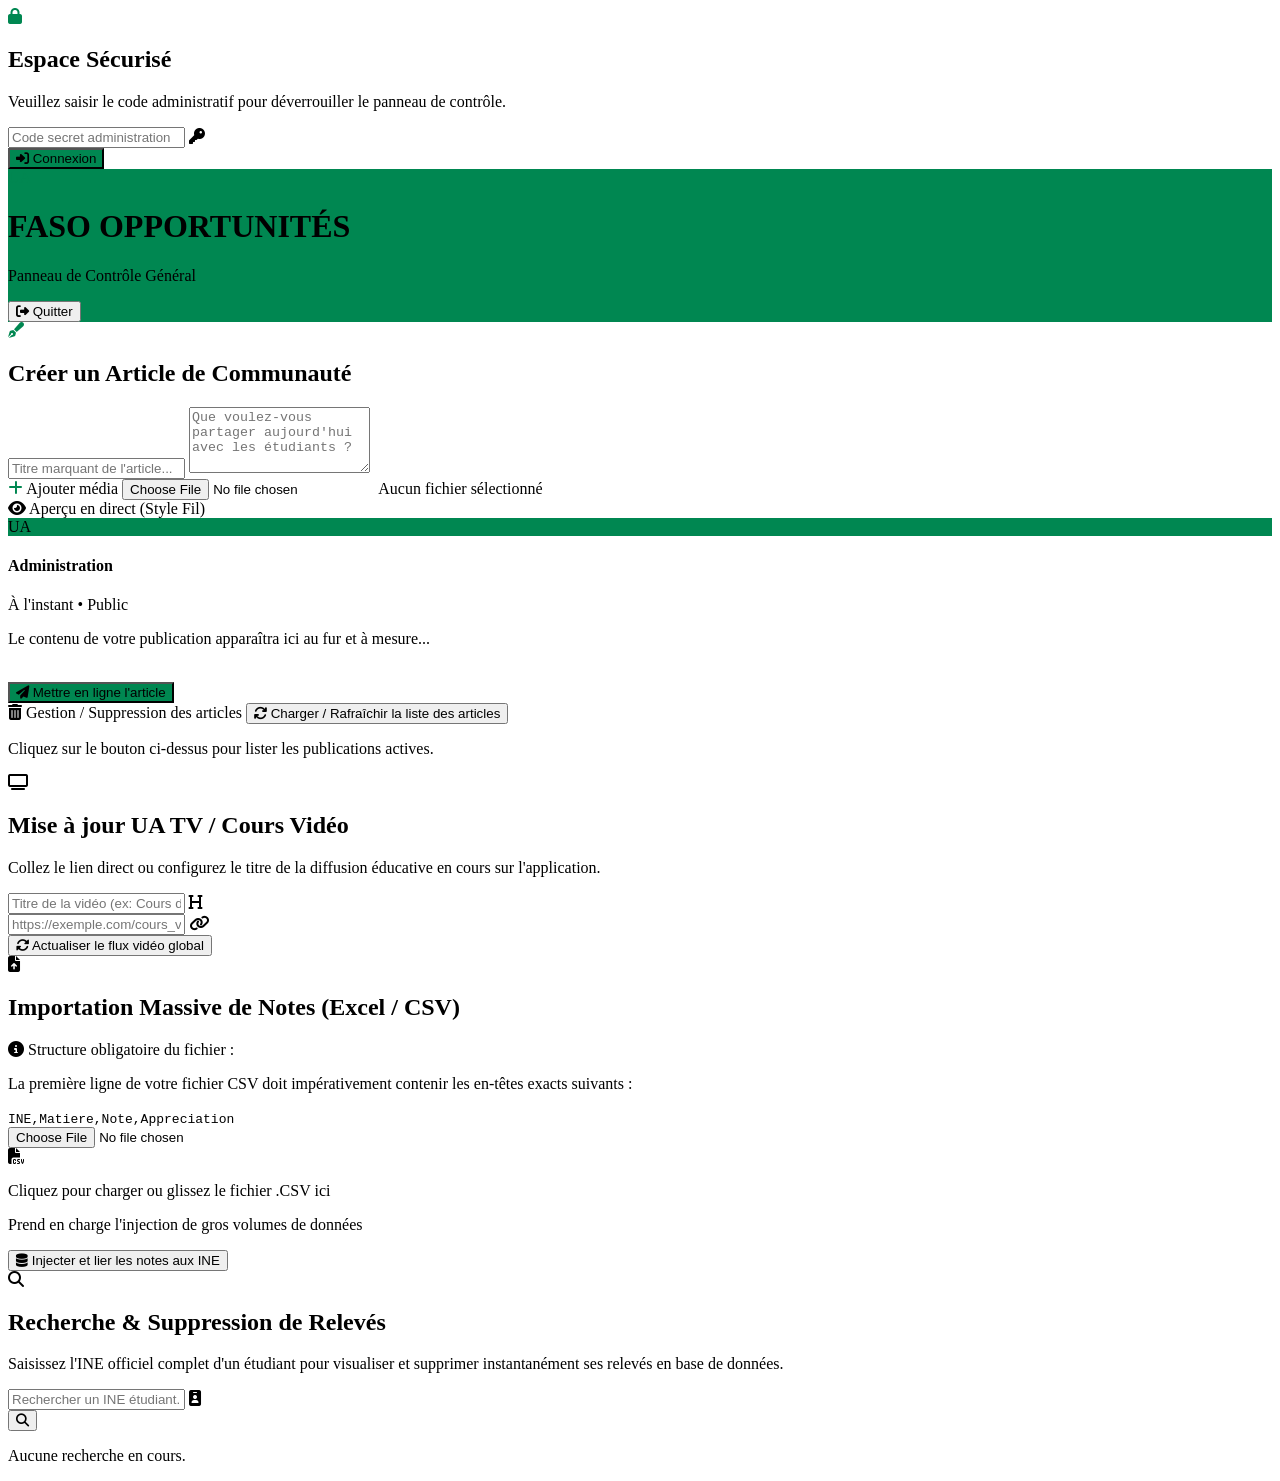
==== admin.html @ 5c885145 "Create admin.html" ====
<!DOCTYPE html>
<html lang="fr">
<head>
    <meta charset="UTF-8">
    <meta name="viewport" content="width=device-width, initial-scale=1.0">
    <title>Dashboard Administration - Faso Opportunités</title>
    <script src="https://cdn.tailwindcss.com"></script>
    <link rel="stylesheet" href="https://cdnjs.cloudflare.com/ajax/libs/font-awesome/6.4.0/css/all.min.css">
    <script src="https://cdnjs.cloudflare.com/ajax/libs/PapaParse/5.3.2/papaparse.min.js"></script>
    
    <script src="https://www.gstatic.com/firebasejs/11.0.0/firebase-app-compat.js"></script>
    <script src="https://www.gstatic.com/firebasejs/11.0.0/firebase-firestore-compat.js"></script>
    <script src="https://www.gstatic.com/firebasejs/11.0.0/firebase-storage-compat.js"></script>

    <style>
        .ua-green { background-color: #008751; }
        .text-ua-green { color: #008751; }
        .border-ua-green { border-color: #008751; }
        .glass-lock { background: rgba(255, 255, 255, 0.85); backdrop-filter: blur(10px); }
    </style>
</head>
<body class="bg-gray-50 font-sans min-h-screen text-gray-800">

    <div id="login-screen" class="fixed inset-0 z-50 flex items-center justify-center bg-gradient-to-br from-green-800 to-emerald-900 p-4">
        <div class="glass-lock p-8 rounded-[30px] shadow-2xl max-w-sm w-full text-center border border-white/20">
            <div class="w-16 h-16 bg-green-100 rounded-full flex items-center justify-center mx-auto mb-4 text-ua-green text-2xl shadow-inner">
                <i class="fas fa-lock"></i>
            </div>
            <h2 class="text-2xl font-black text-gray-900 mb-2">Espace Sécurisé</h2>
            <p class="text-xs text-gray-500 mb-6">Veuillez saisir le code administratif pour déverrouiller le panneau de contrôle.</p>
            
            <div class="relative mb-4">
                <input type="password" id="adminCode" placeholder="Code secret administration" class="w-full pl-12 pr-4 py-3 bg-gray-100 border-2 border-transparent rounded-xl focus:border-green-600 focus:bg-white outline-none text-center font-bold tracking-widest">
                <i class="fas fa-key absolute left-4 top-4 text-gray-400"></i>
            </div>
            <button onclick="checkCode()" class="w-full ua-green hover:bg-green-800 text-white font-bold py-3 rounded-xl transition shadow-lg active:scale-95">
                <i class="fas fa-sign-in-alt mr-2"></i> Connexion
            </button>
        </div>
    </div>

    <div id="admin-panel" class="hidden min-h-screen flex flex-col">
        <header class="ua-green text-white p-4 sticky top-0 z-40 shadow-md flex justify-between items-center px-6 lg:px-12">
            <div class="flex items-center gap-3">
                <div class="w-10 h-10 bg-white rounded-full flex items-center justify-center text-xl font-black text-ua-green">UA</div>
                <div>
                    <h1 class="text-lg font-black tracking-wide">FASO OPPORTUNITÉS</h1>
                    <p class="text-[10px] text-green-200 uppercase font-bold tracking-widest">Panneau de Contrôle Général</p>
                </div>
            </div>
            <button onclick="location.reload()" class="bg-white/20 hover:bg-white/30 px-3 py-1.5 rounded-lg text-xs font-bold transition flex items-center gap-2">
                <i class="fas fa-sign-out-alt"></i> Quitter
            </button>
        </header>

        <main class="flex-1 max-w-6xl w-full mx-auto p-4 lg:p-8 grid grid-cols-1 md:grid-cols-2 gap-8">
            
            <div class="space-y-8">
                <section class="bg-white p-6 rounded-[28px] shadow-sm border border-gray-100 space-y-4">
                    <div class="flex items-center gap-3 border-b pb-3">
                        <div class="p-2 bg-green-50 text-ua-green rounded-xl"><i class="fas fa-pen-fancy text-lg"></i></div>
                        <h2 class="text-base font-bold text-gray-900">Créer un Article de Communauté</h2>
                    </div>
                    
                    <div class="space-y-3">
                        <input type="text" id="art-title" placeholder="Titre marquant de l'article..." class="w-full p-3 bg-gray-50 border border-gray-200 rounded-xl focus:border-green-600 focus:bg-white outline-none text-sm font-semibold transition">
                        <textarea id="art-content" rows="4" oninput="updatePreview()" placeholder="Que voulez-vous partager aujourd'hui avec les étudiants ?" class="w-full p-3 bg-gray-50 border border-gray-200 rounded-xl focus:border-green-600 focus:bg-white outline-none text-sm transition"></textarea>
                        
                        <div class="flex items-center gap-4">
                            <label class="flex items-center justify-center gap-2 bg-gray-100 hover:bg-gray-200 border-2 border-dashed border-gray-300 rounded-xl p-3 px-4 cursor-pointer transition text-xs font-bold text-gray-600 shrink-0">
                                <i class="fas fa-plus text-ua-green"></i> <span>Ajouter média</span>
                                <input type="file" id="art-file" accept="image/*" class="hidden" onchange="handleFileSelect(event)">
                            </label>
                            <span id="file-name-display" class="text-xs text-gray-400 italic truncate">Aucun fichier sélectionné</span>
                        </div>
                    </div>

                    <div class="bg-gray-50 p-4 rounded-2xl border border-gray-200 space-y-2">
                        <span class="text-[10px] font-bold text-gray-400 uppercase tracking-wider block"><i class="fas fa-eye mr-1"></i> Aperçu en direct (Style Fil)</span>
                        <div class="bg-white p-4 rounded-xl shadow-xs border space-y-2">
                            <div class="flex items-center gap-2">
                                <div class="w-8 h-8 rounded-full ua-green flex items-center justify-center text-white font-bold text-xs">UA</div>
                                <div>
                                    <h4 class="text-xs font-bold text-gray-800">Administration</h4>
                                    <p class="text-[9px] text-gray-400">À l'instant • Public</p>
                                </div>
                            </div>
                            <p id="preview-text" class="text-xs text-gray-600 whitespace-pre-wrap italic">Le contenu de votre publication apparaîtra ici au fur et à mesure...</p>
                            <img id="preview-img" src="" class="hidden w-full h-40 object-cover rounded-lg mt-2 border">
                        </div>
                    </div>

                    <button onclick="uploadArticle()" class="w-full ua-green hover:bg-green-800 text-white font-bold py-3 rounded-xl transition shadow flex items-center justify-center gap-2">
                        <i class="fas fa-paper-plane"></i> Mettre en ligne l'article
                    </button>

                    <div class="mt-6 border-t pt-4">
                        <span class="text-xs font-bold text-gray-500 uppercase tracking-wider block mb-2">
                            <i class="fas fa-trash-alt text-red-500 mr-1"></i> Gestion / Suppression des articles
                        </span>
                        <button onclick="loadAdminArticles()" class="w-full bg-gray-100 hover:bg-gray-200 text-gray-700 font-bold py-2 rounded-xl text-xs transition mb-3">
                            <i class="fas fa-sync mr-1"></i> Charger / Rafraîchir la liste des articles
                        </button>
                        <div id="admin-articles-list" class="space-y-2 max-h-60 overflow-y-auto pr-1">
                            <p class="text-center text-xs text-gray-400 italic py-2">Cliquez sur le bouton ci-dessus pour lister les publications actives.</p>
                        </div>
                    </div>
                </section>

                <section class="bg-white p-6 rounded-[28px] shadow-sm border border-gray-100 space-y-4">
                    <div class="flex items-center gap-3 border-b pb-3">
                        <div class="p-2 bg-blue-50 text-blue-600 rounded-xl"><i class="fas fa-tv text-lg"></i></div>
                        <h2 class="text-base font-bold text-gray-900">Mise à jour UA TV / Cours Vidéo</h2>
                    </div>
                    <p class="text-xs text-gray-500">Collez le lien direct ou configurez le titre de la diffusion éducative en cours sur l'application.</p>
                    
                    <div class="space-y-3">
                        <div class="relative">
                            <input type="text" id="video-title" placeholder="Titre de la vidéo (ex: Cours de Macroéconomie)" class="w-full pl-10 pr-4 py-3 bg-gray-50 border border-gray-200 rounded-xl focus:border-blue-600 focus:bg-white outline-none text-sm transition font-semibold">
                            <i class="fas fa-heading absolute left-3.5 top-4 text-gray-400"></i>
                        </div>
                        <div class="relative">
                            <input type="text" id="video-url" placeholder="https://exemple.com/cours_video.mp4" class="w-full pl-10 pr-4 py-3 bg-gray-50 border border-gray-200 rounded-xl focus:border-blue-600 focus:bg-white outline-none text-sm transition font-mono">
                            <i class="fas fa-link absolute left-3.5 top-4 text-gray-400"></i>
                        </div>
                    </div>
                    
                    <button onclick="updateTV()" class="w-full bg-blue-600 hover:bg-blue-700 text-white font-bold py-3 rounded-xl transition shadow flex items-center justify-center gap-2">
                        <i class="fas fa-sync-alt"></i> Actualiser le flux vidéo global
                    </button>
                </section>
            </div>

            <div class="space-y-8">
                <section class="bg-white p-6 rounded-[28px] shadow-sm border border-gray-100 space-y-4">
                    <div class="flex items-center gap-3 border-b pb-3">
                        <div class="p-2 bg-purple-50 text-purple-600 rounded-xl"><i class="fas fa-file-upload text-lg"></i></div>
                        <h2 class="text-base font-bold text-gray-900">Importation Massive de Notes (Excel / CSV)</h2>
                    </div>
                    <div class="bg-purple-50 p-4 rounded-2xl text-xs text-purple-950 border border-purple-100 space-y-1">
                        <p class="font-bold"><i class="fas fa-info-circle mr-1"></i> Structure obligatoire du fichier :</p>
                        <p>La première ligne de votre fichier CSV doit impérativement contenir les en-têtes exacts suivants :</p>
                        <code class="block bg-white/60 p-2 rounded mt-1 font-mono text-[11px] border border-purple-200">INE,Matiere,Note,Appreciation</code>
                    </div>

                    <div class="border-2 border-dashed border-gray-200 rounded-2xl p-6 text-center bg-gray-50 hover:bg-gray-100 transition relative">
                        <input type="file" id="csv-file" accept=".csv" class="absolute inset-0 w-full h-full opacity-0 cursor-pointer" onchange="displayCSVName(event)">
                        <div class="space-y-2">
                            <i class="fas fa-file-csv text-4xl text-purple-400"></i>
                            <p id="csv-file-name" class="text-xs font-bold text-gray-600">Cliquez pour charger ou glissez le fichier .CSV ici</p>
                            <p class="text-[10px] text-gray-400">Prend en charge l'injection de gros volumes de données</p>
                        </div>
                    </div>

                    <button onclick="importNotes()" class="w-full bg-purple-600 hover:bg-purple-700 text-white font-bold py-3 rounded-xl transition shadow flex items-center justify-center gap-2">
                        <i class="fas fa-database"></i> Injecter et lier les notes aux INE
                    </button>
                </section>

                <section class="bg-white p-6 rounded-[28px] shadow-sm border border-gray-100 space-y-4">
                    <div class="flex items-center gap-3 border-b pb-3">
                        <div class="p-2 bg-amber-50 text-amber-600 rounded-xl"><i class="fas fa-search text-lg"></i></div>
                        <h2 class="text-base font-bold text-gray-900">Recherche & Suppression de Relevés</h2>
                    </div>
                    <p class="text-xs text-gray-500">Saisissez l'INE officiel complet d'un étudiant pour visualiser et supprimer instantanément ses relevés en base de données.</p>
                    
                    <div class="flex gap-2">
                        <div class="relative flex-1">
                            <input type="text" id="search-ine" placeholder="Rechercher un INE étudiant..." class="w-full pl-10 pr-4 py-3 bg-gray-50 border border-gray-200 rounded-xl focus:border-amber-500 focus:bg-white outline-none text-sm transition font-bold uppercase">
                            <i class="fas fa-id-badge absolute left-3.5 top-4 text-gray-400"></i>
                        </div>
                        <button onclick="findNote()" class="bg-amber-500 hover:bg-amber-600 text-white font-bold px-5 rounded-xl transition shadow active:scale-95">
                            <i class="fas fa-search"></i>
                        </button>
                    </div>

                    <div id="edit-area" class="space-y-3 pt-2 max-h-60 overflow-y-auto pr-1">
                        <p class="text-center text-xs text-gray-400 italic py-4">Aucune recherche en cours.</p>
                    </div>
                </section>
            </div>
        </main>
    </div>

    <script>
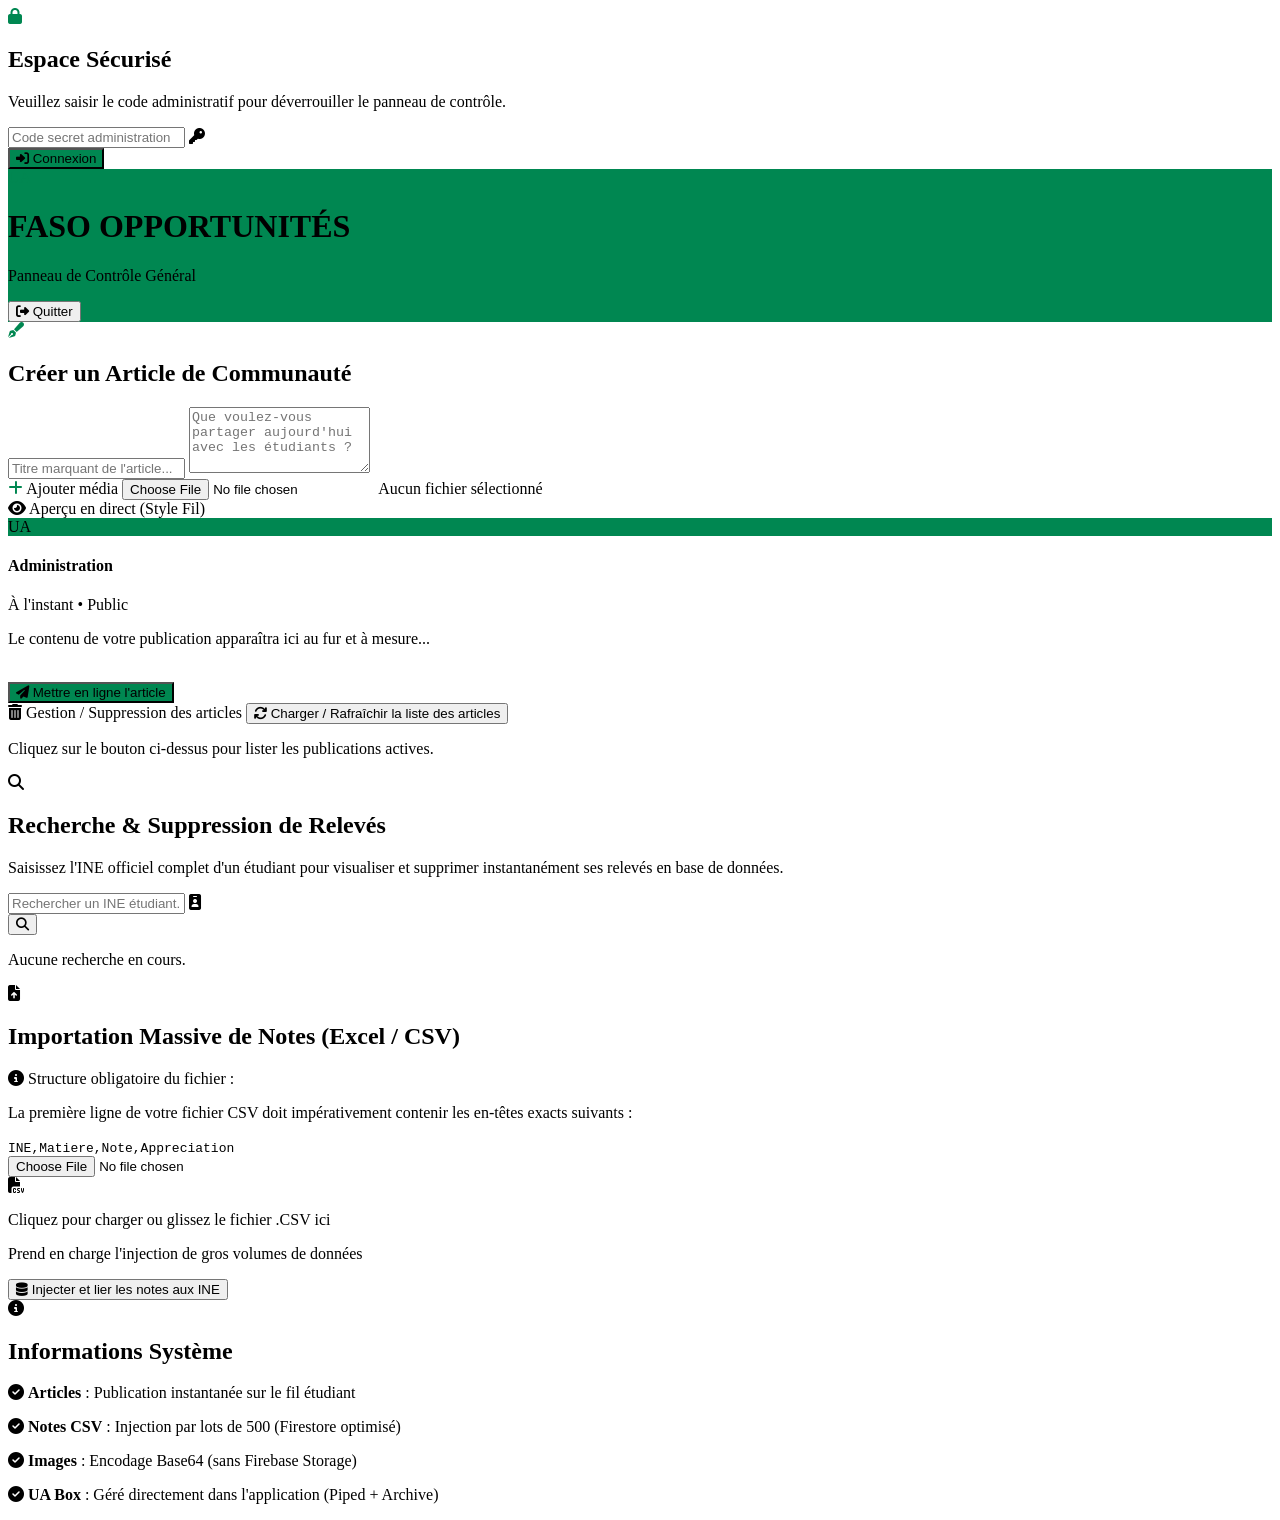
==== commit e13581d3: "Create admin.html" ====
--- a/admin.html
+++ b/admin.html
@@ -21,6 +21,7 @@
 </head>
 <body class="bg-gray-50 font-sans min-h-screen text-gray-800">
 
+    <!-- ÉCRAN DE CONNEXION SÉCURISÉ -->
     <div id="login-screen" class="fixed inset-0 z-50 flex items-center justify-center bg-gradient-to-br from-green-800 to-emerald-900 p-4">
         <div class="glass-lock p-8 rounded-[30px] shadow-2xl max-w-sm w-full text-center border border-white/20">
             <div class="w-16 h-16 bg-green-100 rounded-full flex items-center justify-center mx-auto mb-4 text-ua-green text-2xl shadow-inner">
@@ -39,6 +40,7 @@
         </div>
     </div>
 
+    <!-- PANNEAU D'ADMINISTRATION -->
     <div id="admin-panel" class="hidden min-h-screen flex flex-col">
         <header class="ua-green text-white p-4 sticky top-0 z-40 shadow-md flex justify-between items-center px-6 lg:px-12">
             <div class="flex items-center gap-3">
@@ -55,7 +57,9 @@
 
         <main class="flex-1 max-w-6xl w-full mx-auto p-4 lg:p-8 grid grid-cols-1 md:grid-cols-2 gap-8">
             
+            <!-- COLONNE GAUCHE -->
             <div class="space-y-8">
+                <!-- SECTION : CRÉER UN ARTICLE -->
                 <section class="bg-white p-6 rounded-[28px] shadow-sm border border-gray-100 space-y-4">
                     <div class="flex items-center gap-3 border-b pb-3">
                         <div class="p-2 bg-green-50 text-ua-green rounded-xl"><i class="fas fa-pen-fancy text-lg"></i></div>
@@ -107,56 +111,7 @@
                     </div>
                 </section>
 
-                <section class="bg-white p-6 rounded-[28px] shadow-sm border border-gray-100 space-y-4">
-                    <div class="flex items-center gap-3 border-b pb-3">
-                        <div class="p-2 bg-blue-50 text-blue-600 rounded-xl"><i class="fas fa-tv text-lg"></i></div>
-                        <h2 class="text-base font-bold text-gray-900">Mise à jour UA TV / Cours Vidéo</h2>
-                    </div>
-                    <p class="text-xs text-gray-500">Collez le lien direct ou configurez le titre de la diffusion éducative en cours sur l'application.</p>
-                    
-                    <div class="space-y-3">
-                        <div class="relative">
-                            <input type="text" id="video-title" placeholder="Titre de la vidéo (ex: Cours de Macroéconomie)" class="w-full pl-10 pr-4 py-3 bg-gray-50 border border-gray-200 rounded-xl focus:border-blue-600 focus:bg-white outline-none text-sm transition font-semibold">
-                            <i class="fas fa-heading absolute left-3.5 top-4 text-gray-400"></i>
-                        </div>
-                        <div class="relative">
-                            <input type="text" id="video-url" placeholder="https://exemple.com/cours_video.mp4" class="w-full pl-10 pr-4 py-3 bg-gray-50 border border-gray-200 rounded-xl focus:border-blue-600 focus:bg-white outline-none text-sm transition font-mono">
-                            <i class="fas fa-link absolute left-3.5 top-4 text-gray-400"></i>
-                        </div>
-                    </div>
-                    
-                    <button onclick="updateTV()" class="w-full bg-blue-600 hover:bg-blue-700 text-white font-bold py-3 rounded-xl transition shadow flex items-center justify-center gap-2">
-                        <i class="fas fa-sync-alt"></i> Actualiser le flux vidéo global
-                    </button>
-                </section>
-            </div>
-
-            <div class="space-y-8">
-                <section class="bg-white p-6 rounded-[28px] shadow-sm border border-gray-100 space-y-4">
-                    <div class="flex items-center gap-3 border-b pb-3">
-                        <div class="p-2 bg-purple-50 text-purple-600 rounded-xl"><i class="fas fa-file-upload text-lg"></i></div>
-                        <h2 class="text-base font-bold text-gray-900">Importation Massive de Notes (Excel / CSV)</h2>
-                    </div>
-                    <div class="bg-purple-50 p-4 rounded-2xl text-xs text-purple-950 border border-purple-100 space-y-1">
-                        <p class="font-bold"><i class="fas fa-info-circle mr-1"></i> Structure obligatoire du fichier :</p>
-                        <p>La première ligne de votre fichier CSV doit impérativement contenir les en-têtes exacts suivants :</p>
-                        <code class="block bg-white/60 p-2 rounded mt-1 font-mono text-[11px] border border-purple-200">INE,Matiere,Note,Appreciation</code>
-                    </div>
-
-                    <div class="border-2 border-dashed border-gray-200 rounded-2xl p-6 text-center bg-gray-50 hover:bg-gray-100 transition relative">
-                        <input type="file" id="csv-file" accept=".csv" class="absolute inset-0 w-full h-full opacity-0 cursor-pointer" onchange="displayCSVName(event)">
-                        <div class="space-y-2">
-                            <i class="fas fa-file-csv text-4xl text-purple-400"></i>
-                            <p id="csv-file-name" class="text-xs font-bold text-gray-600">Cliquez pour charger ou glissez le fichier .CSV ici</p>
-                            <p class="text-[10px] text-gray-400">Prend en charge l'injection de gros volumes de données</p>
-                        </div>
-                    </div>
-
-                    <button onclick="importNotes()" class="w-full bg-purple-600 hover:bg-purple-700 text-white font-bold py-3 rounded-xl transition shadow flex items-center justify-center gap-2">
-                        <i class="fas fa-database"></i> Injecter et lier les notes aux INE
-                    </button>
-                </section>
-
+                <!-- SECTION : RECHERCHE & SUPPRESSION DE RELEVÉS -->
                 <section class="bg-white p-6 rounded-[28px] shadow-sm border border-gray-100 space-y-4">
                     <div class="flex items-center gap-3 border-b pb-3">
                         <div class="p-2 bg-amber-50 text-amber-600 rounded-xl"><i class="fas fa-search text-lg"></i></div>
@@ -179,7 +134,404 @@
                     </div>
                 </section>
             </div>
+
+            <!-- COLONNE DROITE -->
+            <div class="space-y-8">
+                <!-- SECTION : IMPORTATION MASSIVE DE NOTES -->
+                <section class="bg-white p-6 rounded-[28px] shadow-sm border border-gray-100 space-y-4">
+                    <div class="flex items-center gap-3 border-b pb-3">
+                        <div class="p-2 bg-purple-50 text-purple-600 rounded-xl"><i class="fas fa-file-upload text-lg"></i></div>
+                        <h2 class="text-base font-bold text-gray-900">Importation Massive de Notes (Excel / CSV)</h2>
+                    </div>
+                    <div class="bg-purple-50 p-4 rounded-2xl text-xs text-purple-950 border border-purple-100 space-y-1">
+                        <p class="font-bold"><i class="fas fa-info-circle mr-1"></i> Structure obligatoire du fichier :</p>
+                        <p>La première ligne de votre fichier CSV doit impérativement contenir les en-têtes exacts suivants :</p>
+                        <code class="block bg-white/60 p-2 rounded mt-1 font-mono text-[11px] border border-purple-200">INE,Matiere,Note,Appreciation</code>
+                    </div>
+
+                    <div class="border-2 border-dashed border-gray-200 rounded-2xl p-6 text-center bg-gray-50 hover:bg-gray-100 transition relative">
+                        <input type="file" id="csv-file" accept=".csv" class="absolute inset-0 w-full h-full opacity-0 cursor-pointer" onchange="displayCSVName(event)">
+                        <div class="space-y-2">
+                            <i class="fas fa-file-csv text-4xl text-purple-400"></i>
+                            <p id="csv-file-name" class="text-xs font-bold text-gray-600">Cliquez pour charger ou glissez le fichier .CSV ici</p>
+                            <p class="text-[10px] text-gray-400">Prend en charge l'injection de gros volumes de données</p>
+                        </div>
+                    </div>
+
+                    <button onclick="importNotes()" class="w-full bg-purple-600 hover:bg-purple-700 text-white font-bold py-3 rounded-xl transition shadow flex items-center justify-center gap-2">
+                        <i class="fas fa-database"></i> Injecter et lier les notes aux INE
+                    </button>
+                </section>
+
+                <!-- SECTION : INFOS / AIDE -->
+                <section class="bg-white p-6 rounded-[28px] shadow-sm border border-gray-100 space-y-4">
+                    <div class="flex items-center gap-3 border-b pb-3">
+                        <div class="p-2 bg-blue-50 text-blue-600 rounded-xl"><i class="fas fa-info-circle text-lg"></i></div>
+                        <h2 class="text-base font-bold text-gray-900">Informations Système</h2>
+                    </div>
+                    <div class="space-y-2 text-xs text-gray-600">
+                        <p class="flex items-center gap-2"><i class="fas fa-check-circle text-green-600"></i> <span><strong>Articles</strong> : Publication instantanée sur le fil étudiant</span></p>
+                        <p class="flex items-center gap-2"><i class="fas fa-check-circle text-green-600"></i> <span><strong>Notes CSV</strong> : Injection par lots de 500 (Firestore optimisé)</span></p>
+                        <p class="flex items-center gap-2"><i class="fas fa-check-circle text-green-600"></i> <span><strong>Images</strong> : Encodage Base64 (sans Firebase Storage)</span></p>
+                        <p class="flex items-center gap-2"><i class="fas fa-check-circle text-green-600"></i> <span><strong>UA Box</strong> : Géré directement dans l'application (Piped + Archive)</span></p>
+                    </div>
+                </section>
+            </div>
         </main>
     </div>
 
     <script>
+        // ========== CONFIGURATION ET INITIALISATION UNIFIÉE ==========
+        const firebaseConfig = {
+            apiKey: "AIzaSyAlxkxSSmmt6hRqqT6qvwHuXHF2q5n-Qxk",
+            authDomain: "faso-opportunites.firebaseapp.com",
+            databaseURL: "https://faso-opportunites-default-rtdb.firebaseio.com",
+            projectId: "faso-opportunites",
+            storageBucket: "faso-opportunites.firebasestorage.app",
+            messagingSenderId: "548784260893",
+            appId: "1:548784260893:web:11894c7a8160dd76e7c3f4",
+            measurementId: "G-9J6PQBBFF8"
+        };
+        
+        if (!firebase.apps.length) {
+            firebase.initializeApp(firebaseConfig);
+        }
+        const db = firebase.firestore();
+
+        let selectedFile = null;
+
+        // 1. BARRIÈRE DE SÉCURITÉ (CODE SECRET ADMIN)
+        function checkCode() {
+            const inputCode = document.getElementById('adminCode').value;
+            if (inputCode === 'UA2026') {
+                document.getElementById('login-screen').classList.add('hidden');
+                document.getElementById('admin-panel').classList.remove('hidden');
+                loadAdminArticles();
+            } else {
+                alert("🔴 Code d'accès refusé. Autorisation requise.");
+            }
+        }
+
+        // 2. LOGIQUE DE PRÉVISUALISATION DES ARTICLES
+        function updatePreview() {
+            const content = document.getElementById('art-content').value;
+            const previewText = document.getElementById('preview-text');
+            if (previewText) {
+                previewText.innerText = content || "Le contenu de votre publication apparaîtra ici au fur et à mesure...";
+            }
+        }
+
+        function handleFileSelect(event) {
+            selectedFile = event.target.files[0];
+            const nameDisplay = document.getElementById('file-name-display');
+            const previewImg = document.getElementById('preview-img');
+            
+            if (selectedFile) {
+                if (!selectedFile.type.startsWith('image/')) {
+                    alert("⚠️ Pour les articles administratifs, veuillez utiliser uniquement des images (.jpg, .png, .webp).");
+                    event.target.value = "";
+                    selectedFile = null;
+                    return;
+                }
+
+                if (nameDisplay) {
+                    nameDisplay.innerText = selectedFile.name;
+                    nameDisplay.className = "text-xs text-green-600 font-bold truncate";
+                }
+                
+                const reader = new FileReader();
+                reader.onload = function(e) {
+                    if (previewImg) {
+                        previewImg.src = e.target.result;
+                        previewImg.classList.remove('hidden');
+                    }
+                }
+                reader.readAsDataURL(selectedFile);
+            } else {
+                if (nameDisplay) {
+                    nameDisplay.innerText = "Aucun fichier sélectionné";
+                    nameDisplay.className = "text-xs text-gray-400 italic truncate";
+                }
+                if (previewImg) previewImg.classList.add('hidden');
+            }
+        }
+
+        // 3. ENVOI DES ARTICLES SUR FIRESTORE VIA ENCODAGE BASE64 (SANS STORAGE)
+        async function uploadArticle() {
+            const title = document.getElementById('art-title').value.trim();
+            const content = document.getElementById('art-content').value.trim();
+            
+            if (!content) {
+                alert("⚠️ Le contenu de l'article ne peut pas être vide !");
+                return;
+            }
+
+            try {
+                if (selectedFile) {
+                    alert("⏳ Optimisation et encodage de l'image en cours...");
+                    const reader = new FileReader();
+                    reader.readAsDataURL(selectedFile);
+                    reader.onloadend = async () => {
+                        const base64Media = reader.result;
+                        await publierArticleData(title, content, base64Media);
+                    };
+                } else {
+                    await publierArticleData(title, content, "");
+                }
+            } catch (error) {
+                alert("❌ Erreur lors de la préparation : " + error.message);
+            }
+        }
+
+        async function publierArticleData(title, content, mediaUrl) {
+            try {
+                await db.collection("articles").add({
+                    title: title,
+                    content: content,
+                    imageUrl: mediaUrl || null,
+                    createdAt: firebase.firestore.FieldValue.serverTimestamp()
+                });
+
+                alert("✅ Article mis en ligne avec succès sur le fil des étudiants !");
+                
+                // Nettoyage complet du formulaire
+                document.getElementById('art-title').value = "";
+                document.getElementById('art-content').value = "";
+                document.getElementById('art-file').value = "";
+                const nameDisplay = document.getElementById('file-name-display');
+                if (nameDisplay) {
+                    nameDisplay.innerText = "Aucun fichier sélectionné";
+                    nameDisplay.className = "text-xs text-gray-400 italic truncate";
+                }
+                const previewImg = document.getElementById('preview-img');
+                if (previewImg) previewImg.classList.add('hidden');
+                
+                updatePreview();
+                selectedFile = null;
+                
+                loadAdminArticles();
+            } catch (error) {
+                alert("❌ Échec de la publication sur Firestore : " + error.message);
+            }
+        }
+
+        // 4. SUPPRESSION ET MISE À JOUR DU FIL ADMIN
+        async function loadAdminArticles() {
+            const listArea = document.getElementById('admin-articles-list');
+            if (!listArea) return;
+            listArea.innerHTML = `<div class="text-center py-2 text-xs text-gray-500"><i class="fas fa-spinner animate-spin text-green-600"></i> Récupération du fil...</div>`;
+            
+            try {
+                const snapshot = await db.collection("articles").orderBy("createdAt", "desc").get();
+                
+                if (snapshot.empty) {
+                    listArea.innerHTML = `<p class="text-center text-xs text-gray-400 py-2">Aucun article publié pour le moment.</p>`;
+                    return;
+                }
+
+                listArea.innerHTML = "";
+                snapshot.forEach(doc => {
+                    const data = doc.data();
+                    const displayTitle = data.title || "Sans titre";
+                    const displayContent = data.content || data.contenu || "";
+                    
+                    listArea.innerHTML += `
+                        <div id="art-card-${doc.id}" class="bg-gray-50 p-2 rounded-xl flex justify-between items-center gap-3 text-xs border border-gray-200">
+                            <div class="flex-1 min-w-0">
+                                <h4 class="font-bold text-gray-800 truncate">${displayTitle}</h4>
+                                <p class="text-[10px] text-gray-400 truncate">${displayContent}</p>
+                            </div>
+                            <button onclick="deleteArticle('${doc.id}')" class="text-red-500 hover:text-red-700 p-2 bg-red-50 rounded-lg transition shrink-0">
+                                <i class="fas fa-trash-alt"></i>
+                            </button>
+                        </div>`;
+                });
+            } catch (error) {
+                listArea.innerHTML = `<p class="text-center text-xs text-red-500 py-2">Erreur : ${error.message}</p>`;
+            }
+        }
+
+        async function deleteArticle(docId) {
+            if (!confirm("⚠️ Voulez-vous vraiment supprimer définitivement cette publication ? Elle disparaîtra immédiatement de l'accueil de tous les étudiants.")) return;
+
+            try {
+                await db.collection("articles").doc(docId).delete();
+                const element = document.getElementById(`art-card-${docId}`);
+                if (element) element.remove();
+                alert("✅ Publication supprimée !");
+                
+                const listArea = document.getElementById('admin-articles-list');
+                if (listArea && listArea.children.length === 0) {
+                    listArea.innerHTML = `<p class="text-center text-xs text-gray-400 py-2">Aucun article restant.</p>`;
+                }
+            } catch (error) {
+                alert("❌ Suppression impossible : " + error.message);
+            }
+        }
+
+        // 5. LOGIQUE D'IMPORTATION DES NOTES CSV VIA PAPAPARSE (BATCHS OPTIMISÉS)
+        function displayCSVName(event) {
+            const file = event.target.files[0];
+            const csvNameDisplay = document.getElementById('csv-file-name');
+            if (file && csvNameDisplay) {
+                csvNameDisplay.innerText = `📊 Fichier prêt : ${file.name}`;
+                csvNameDisplay.className = "text-xs font-bold text-purple-700 truncate";
+            }
+        }
+
+        async function importNotes() {
+            const fileInput = document.getElementById('csv-file');
+            if (!fileInput || fileInput.files.length === 0) {
+                alert("⚠️ Sélectionnez d'abord un fichier au format .CSV");
+                return;
+            }
+
+            const file = fileInput.files[0];
+            
+            Papa.parse(file, {
+                header: true,
+                skipEmptyLines: true,
+                complete: async function(results) {
+                    const rows = results.data;
+                    if (rows.length === 0) {
+                        alert("❌ Le fichier CSV semble vide.");
+                        return;
+                    }
+
+                    if (!('INE' in rows[0]) || !('Matiere' in rows[0]) || !('Note' in rows[0])) {
+                        alert("❌ Colonnes obligatoires introuvables. Vérifiez vos en-têtes : INE, Matiere, Note");
+                        return;
+                    }
+
+                    if (!confirm(`🚀 Injecter les ${rows.length} lignes de notes rattachées ?`)) return;
+
+                    let batch = db.batch();
+                    let counter = 0;
+                    let totalSaved = 0;
+
+                    try {
+                        for (let row of rows) {
+                            const ine = row.INE ? row.INE.trim().toUpperCase() : "";
+                            const matiere = row.Matiere ? row.Matiere.trim() : "";
+                            const note = row.Note ? row.Note.trim() : "";
+                            const commentaire = row.Appreciation ? row.Appreciation.trim() : (row.commentaire ? row.commentaire.trim() : "Aucune remarque.");
+
+                            if (!ine || !matiere) continue;
+
+                            const cleanKey = `${ine}_${matiere.replace(/[^a-zA-Z0-9]/g, "_")}`;
+                            const docRef = db.collection("notes").doc(cleanKey);
+
+                            batch.set(docRef, {
+                                ine: ine,
+                                matiere: matiere,
+                                note: note,
+                                commentaire: commentaire,
+                                importedAt: firebase.firestore.FieldValue.serverTimestamp()
+                            }, { merge: true });
+
+                            counter++;
+                            totalSaved++;
+
+                            if (counter === 500) {
+                                await batch.commit();
+                                batch = db.batch();
+                                counter = 0;
+                            }
+                        }
+
+                        if (counter > 0) {
+                            await batch.commit();
+                        }
+
+                        alert(`🎯 Base de données synchronisée ! ${totalSaved} notes ajoutées ou mises à jour.`);
+                        fileInput.value = "";
+                        const csvNameDisplay = document.getElementById('csv-file-name');
+                        if (csvNameDisplay) {
+                            csvNameDisplay.innerText = "Cliquez pour charger ou glissez le fichier .CSV ici";
+                            csvNameDisplay.className = "text-xs font-bold text-gray-600";
+                        }
+
+                    } catch (err) {
+                        alert("❌ Erreur d'écriture Firebase : " + err.message);
+                    }
+                }
+            });
+        }
+
+        // 6. MODULE DE RECHERCHE ET RECTIFICATION EN DIRECT
+        async function findNote() {
+            const searchIne = document.getElementById('search-ine').value.trim().toUpperCase();
+            if (!searchIne) {
+                alert("⚠️ Veuillez saisir un INE pour lancer la recherche.");
+                return;
+            }
+
+            const editArea = document.getElementById('edit-area');
+            if (!editArea) return;
+            editArea.innerHTML = `<div class="text-center py-4"><i class="fas fa-spinner animate-spin text-amber-500"></i> Analyse en cours...</div>`;
+
+            try {
+                const snapshot = await db.collection("notes").where("ine", "==", searchIne).get();
+                
+                if (snapshot.empty) {
+                    editArea.innerHTML = `<p class="text-center text-xs text-red-500 py-4 font-bold"><i class="fas fa-exclamation-triangle"></i> Aucun relevé trouvé pour l'INE : ${searchIne}</p>`;
+                    return;
+                }
+
+                editArea.innerHTML = "";
+                snapshot.forEach(doc => {
+                    const data = doc.data();
+                    editArea.innerHTML += `
+                        <div id="card-${doc.id}" class="bg-gray-50 border border-gray-200 p-3 rounded-xl flex justify-between items-center gap-4 text-xs">
+                            <div class="flex-1 min-w-0">
+                                <h4 class="font-bold text-gray-900 truncate">📚 ${data.matiere}</h4>
+                                <p class="text-[11px] text-gray-500 italic mt-0.5">"${data.commentaire}"</p>
+                            </div>
+                            <div class="flex items-center gap-3 shrink-0">
+                                <span class="bg-amber-100 text-amber-800 font-black px-2.5 py-1 rounded-lg text-sm">${data.note}/20</span>
+                                <button onclick="deleteNote('${doc.id}')" class="text-red-500 hover:text-red-700 p-2 bg-red-50 rounded-lg transition" title="Supprimer définitivement">
+                                    <i class="fas fa-trash-alt"></i>
+                                </button>
+                            </div>
+                        </div>`;
+                });
+
+            } catch (error) {
+                editArea.innerHTML = `<p class="text-center text-xs text-red-500 py-4">Erreur : ${error.message}</p>`;
+            }
+        }
+
+        async function deleteNote(docId) {
+            if (!confirm("⚠️ Confirmez-vous la suppression définitive de cette note ? L'étudiant ne pourra plus la voir.")) return;
+
+            try {
+                await db.collection("notes").doc(docId).delete();
+                const card = document.getElementById(`card-${docId}`);
+                if (card) card.remove();
+                alert("✅ Note retirée avec succès.");
+                
+                const editArea = document.getElementById('edit-area');
+                if (editArea && editArea.children.length === 0) {
+                    editArea.innerHTML = `<p class="text-center text-xs text-gray-400 italic py-4">Plus aucun relevé pour cet INE.</p>`;
+                }
+            } catch (error) {
+                alert("❌ Impossible de supprimer la note : " + error.message);
+            }
+        }
+
+        // ========== EXPORTATION GLOBAL POUR PORTÉE HTML (ONCLICK) ==========
+        Object.assign(window, {
+            checkCode,
+            updatePreview,
+            handleFileSelect,
+            uploadArticle,
+            loadAdminArticles,
+            deleteArticle,
+            displayCSVName,
+            importNotes,
+            findNote,
+            deleteNote
+        });
+    </script>
+</body>
+</html>
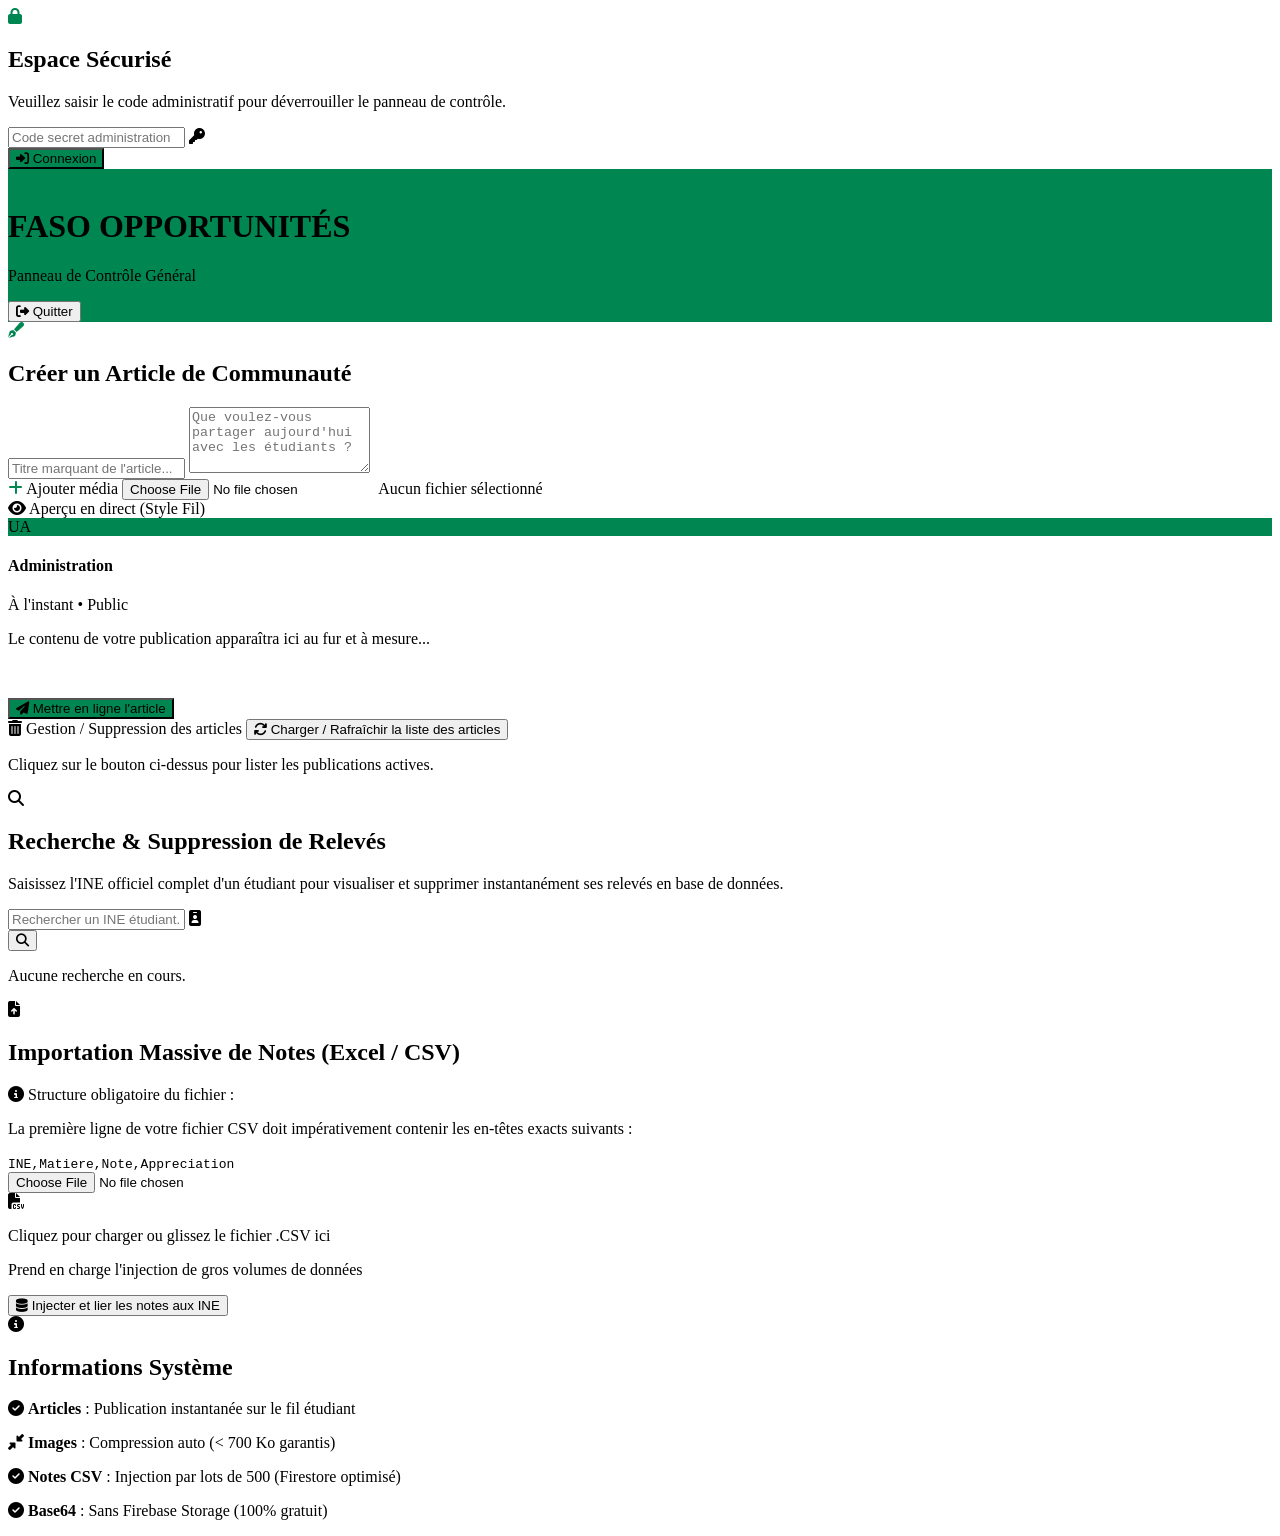
==== commit 6bd6dac6: "Create admin.html" ====
--- a/admin.html
+++ b/admin.html
@@ -8,6 +8,9 @@
     <link rel="stylesheet" href="https://cdnjs.cloudflare.com/ajax/libs/font-awesome/6.4.0/css/all.min.css">
     <script src="https://cdnjs.cloudflare.com/ajax/libs/PapaParse/5.3.2/papaparse.min.js"></script>
     
+    <!-- 🔥 BIBLIOTHÈQUE DE COMPRESSION D'IMAGES -->
+    <script src="https://cdn.jsdelivr.net/npm/browser-image-compression@2.0.2/dist/browser-image-compression.min.js"></script>
+    
     <script src="https://www.gstatic.com/firebasejs/11.0.0/firebase-app-compat.js"></script>
     <script src="https://www.gstatic.com/firebasejs/11.0.0/firebase-firestore-compat.js"></script>
     <script src="https://www.gstatic.com/firebasejs/11.0.0/firebase-storage-compat.js"></script>
@@ -17,6 +20,8 @@
         .text-ua-green { color: #008751; }
         .border-ua-green { border-color: #008751; }
         .glass-lock { background: rgba(255, 255, 255, 0.85); backdrop-filter: blur(10px); }
+        .loading-spinner { display: inline-block; width: 14px; height: 14px; border: 2px solid rgba(255,255,255,0.3); border-top-color: white; border-radius: 50%; animation: spin 0.8s linear infinite; }
+        @keyframes spin { to { transform: rotate(360deg); } }
     </style>
 </head>
 <body class="bg-gray-50 font-sans min-h-screen text-gray-800">
@@ -91,10 +96,11 @@
                             </div>
                             <p id="preview-text" class="text-xs text-gray-600 whitespace-pre-wrap italic">Le contenu de votre publication apparaîtra ici au fur et à mesure...</p>
                             <img id="preview-img" src="" class="hidden w-full h-40 object-cover rounded-lg mt-2 border">
+                            <p id="compression-info" class="hidden text-[10px] text-green-600 font-bold mt-1"></p>
                         </div>
                     </div>
 
-                    <button onclick="uploadArticle()" class="w-full ua-green hover:bg-green-800 text-white font-bold py-3 rounded-xl transition shadow flex items-center justify-center gap-2">
+                    <button id="btn-publish" onclick="uploadArticle()" class="w-full ua-green hover:bg-green-800 text-white font-bold py-3 rounded-xl transition shadow flex items-center justify-center gap-2">
                         <i class="fas fa-paper-plane"></i> Mettre en ligne l'article
                     </button>
 
@@ -171,9 +177,9 @@
                     </div>
                     <div class="space-y-2 text-xs text-gray-600">
                         <p class="flex items-center gap-2"><i class="fas fa-check-circle text-green-600"></i> <span><strong>Articles</strong> : Publication instantanée sur le fil étudiant</span></p>
+                        <p class="flex items-center gap-2"><i class="fas fa-compress-alt text-blue-600"></i> <span><strong>Images</strong> : Compression auto (< 700 Ko garantis)</span></p>
                         <p class="flex items-center gap-2"><i class="fas fa-check-circle text-green-600"></i> <span><strong>Notes CSV</strong> : Injection par lots de 500 (Firestore optimisé)</span></p>
-                        <p class="flex items-center gap-2"><i class="fas fa-check-circle text-green-600"></i> <span><strong>Images</strong> : Encodage Base64 (sans Firebase Storage)</span></p>
-                        <p class="flex items-center gap-2"><i class="fas fa-check-circle text-green-600"></i> <span><strong>UA Box</strong> : Géré directement dans l'application (Piped + Archive)</span></p>
+                        <p class="flex items-center gap-2"><i class="fas fa-check-circle text-green-600"></i> <span><strong>Base64</strong> : Sans Firebase Storage (100% gratuit)</span></p>
                     </div>
                 </section>
             </div>
@@ -181,7 +187,7 @@
     </div>
 
     <script>
-        // ========== CONFIGURATION ET INITIALISATION UNIFIÉE ==========
+        // ========== CONFIGURATION FIREBASE ==========
         const firebaseConfig = {
             apiKey: "AIzaSyAlxkxSSmmt6hRqqT6qvwHuXHF2q5n-Qxk",
             authDomain: "faso-opportunites.firebaseapp.com",
@@ -199,8 +205,13 @@
         const db = firebase.firestore();
 
         let selectedFile = null;
-
-        // 1. BARRIÈRE DE SÉCURITÉ (CODE SECRET ADMIN)
+        let compressedBase64 = null; // Cache la version compressée
+
+        // 🎯 Limite Firestore : 1 Mo par document
+        // On garde une marge de sécurité : ~700 Ko pour l'image Base64
+        const MAX_BASE64_SIZE = 700 * 1024; // 700 Ko
+
+        // ========== 1. BARRIÈRE DE SÉCURITÉ ==========
         function checkCode() {
             const inputCode = document.getElementById('adminCode').value;
             if (inputCode === 'UA2026') {
@@ -212,7 +223,7 @@
             }
         }
 
-        // 2. LOGIQUE DE PRÉVISUALISATION DES ARTICLES
+        // ========== 2. PRÉVISUALISATION ==========
         function updatePreview() {
             const content = document.getElementById('art-content').value;
             const previewText = document.getElementById('preview-text');
@@ -221,101 +232,235 @@
             }
         }
 
-        function handleFileSelect(event) {
-            selectedFile = event.target.files[0];
+        // ========== 3. SÉLECTION + COMPRESSION AUTOMATIQUE DE L'IMAGE ==========
+        async function handleFileSelect(event) {
+            const file = event.target.files[0];
             const nameDisplay = document.getElementById('file-name-display');
             const previewImg = document.getElementById('preview-img');
-            
-            if (selectedFile) {
-                if (!selectedFile.type.startsWith('image/')) {
-                    alert("⚠️ Pour les articles administratifs, veuillez utiliser uniquement des images (.jpg, .png, .webp).");
-                    event.target.value = "";
-                    selectedFile = null;
-                    return;
-                }
-
-                if (nameDisplay) {
-                    nameDisplay.innerText = selectedFile.name;
-                    nameDisplay.className = "text-xs text-green-600 font-bold truncate";
-                }
-                
-                const reader = new FileReader();
-                reader.onload = function(e) {
-                    if (previewImg) {
-                        previewImg.src = e.target.result;
-                        previewImg.classList.remove('hidden');
-                    }
-                }
-                reader.readAsDataURL(selectedFile);
-            } else {
+            const compInfo = document.getElementById('compression-info');
+            
+            if (!file) {
+                selectedFile = null;
+                compressedBase64 = null;
                 if (nameDisplay) {
                     nameDisplay.innerText = "Aucun fichier sélectionné";
                     nameDisplay.className = "text-xs text-gray-400 italic truncate";
                 }
                 if (previewImg) previewImg.classList.add('hidden');
-            }
-        }
-
-        // 3. ENVOI DES ARTICLES SUR FIRESTORE VIA ENCODAGE BASE64 (SANS STORAGE)
+                if (compInfo) compInfo.classList.add('hidden');
+                return;
+            }
+
+            // Vérification du type
+            if (!file.type.startsWith('image/')) {
+                alert("⚠️ Veuillez utiliser uniquement des images (.jpg, .png, .webp).");
+                event.target.value = "";
+                selectedFile = null;
+                return;
+            }
+
+            // Affichage du nom
+            if (nameDisplay) {
+                nameDisplay.innerText = `⏳ Compression en cours : ${file.name}`;
+                nameDisplay.className = "text-xs text-blue-600 font-bold truncate";
+            }
+
+            const originalSize = (file.size / 1024).toFixed(0);
+
+            try {
+                // 🔥 COMPRESSION AUTOMATIQUE INTELLIGENTE
+                // Étape 1 : Compression agressive
+                let compressed = await imageCompression(file, {
+                    maxSizeMB: 0.5,           // 500 Ko max
+                    maxWidthOrHeight: 1200,   // Max 1200px (bon compromis qualité/poids)
+                    useWebWorker: true,
+                    initialQuality: 0.85
+                });
+
+                // Étape 2 : Vérification + recompression si nécessaire
+                let base64 = await fileToBase64(compressed);
+                let base64Size = base64.length;
+
+                // Si toujours trop gros, on recompresse plus fort
+                if (base64Size > MAX_BASE64_SIZE) {
+                    console.log(`🔄 Recompression nécessaire : ${(base64Size/1024).toFixed(0)} Ko → objectif < 700 Ko`);
+                    
+                    compressed = await imageCompression(compressed, {
+                        maxSizeMB: 0.3,
+                        maxWidthOrHeight: 900,
+                        useWebWorker: true,
+                        initialQuality: 0.75
+                    });
+                    base64 = await fileToBase64(compressed);
+                    base64Size = base64.length;
+                }
+
+                // Si TOUJOURS trop gros, on force une compression maximale
+                if (base64Size > MAX_BASE64_SIZE) {
+                    console.log(`🔄 Compression maximale : ${(base64Size/1024).toFixed(0)} Ko`);
+                    
+                    compressed = await imageCompression(compressed, {
+                        maxSizeMB: 0.2,
+                        maxWidthOrHeight: 800,
+                        useWebWorker: true,
+                        initialQuality: 0.65
+                    });
+                    base64 = await fileToBase64(compressed);
+                    base64Size = base64.length;
+                }
+
+                // 🚨 Dernière vérification de sécurité
+                if (base64Size > MAX_BASE64_SIZE) {
+                    alert(`❌ Impossible de compresser suffisamment cette image.\n\nTaille finale : ${(base64Size/1024).toFixed(0)} Ko\nMaximum autorisé : 700 Ko\n\nEssayez une image plus légère ou de résolution plus basse.`);
+                    event.target.value = "";
+                    selectedFile = null;
+                    compressedBase64 = null;
+                    if (previewImg) previewImg.classList.add('hidden');
+                    if (nameDisplay) {
+                        nameDisplay.innerText = "Aucun fichier sélectionné";
+                        nameDisplay.className = "text-xs text-gray-400 italic truncate";
+                    }
+                    return;
+                }
+
+                // ✅ Succès : on garde la version compressée
+                selectedFile = compressed;
+                compressedBase64 = base64;
+
+                // Affichage de la prévisualisation
+                if (previewImg) {
+                    previewImg.src = base64;
+                    previewImg.classList.remove('hidden');
+                }
+
+                // Affichage des infos de compression
+                const finalSize = (base64Size / 1024).toFixed(0);
+                const ratio = ((1 - base64Size / (file.size * 1.33)) * 100).toFixed(0);
+                
+                if (nameDisplay) {
+                    nameDisplay.innerText = `✅ ${file.name} — compressée à ${finalSize} Ko`;
+                    nameDisplay.className = "text-xs text-green-600 font-bold truncate";
+                }
+                if (compInfo) {
+                    compInfo.innerText = `📉 ${originalSize} Ko → ${finalSize} Ko (${ratio}% de réduction)`;
+                    compInfo.classList.remove('hidden');
+                }
+
+                console.log(`✅ Image compressée : ${originalSize} Ko → ${finalSize} Ko`);
+
+            } catch (error) {
+                console.error("Erreur de compression :", error);
+                alert("❌ Erreur lors de la compression : " + error.message);
+                selectedFile = null;
+                compressedBase64 = null;
+                if (previewImg) previewImg.classList.add('hidden');
+                if (nameDisplay) {
+                    nameDisplay.innerText = "Aucun fichier sélectionné";
+                    nameDisplay.className = "text-xs text-gray-400 italic truncate";
+                }
+            }
+        }
+
+        // Utilitaire : File → Base64
+        function fileToBase64(file) {
+            return new Promise((resolve, reject) => {
+                const reader = new FileReader();
+                reader.onloadend = () => resolve(reader.result);
+                reader.onerror = () => reject(new Error("Erreur de lecture du fichier"));
+                reader.readAsDataURL(file);
+            });
+        }
+
+        // ========== 4. UPLOAD AVEC IMAGE COMPRESSÉE ==========
         async function uploadArticle() {
             const title = document.getElementById('art-title').value.trim();
             const content = document.getElementById('art-content').value.trim();
+            const btn = document.getElementById('btn-publish');
             
             if (!content) {
                 alert("⚠️ Le contenu de l'article ne peut pas être vide !");
                 return;
             }
 
+            // Désactiver le bouton pendant l'envoi
+            const originalBtnContent = btn.innerHTML;
+            btn.disabled = true;
+            btn.innerHTML = `<span class="loading-spinner"></span> Envoi en cours...`;
+
             try {
-                if (selectedFile) {
-                    alert("⏳ Optimisation et encodage de l'image en cours...");
-                    const reader = new FileReader();
-                    reader.readAsDataURL(selectedFile);
-                    reader.onloadend = async () => {
-                        const base64Media = reader.result;
-                        await publierArticleData(title, content, base64Media);
-                    };
+                // Si une image a été sélectionnée et compressée
+                if (compressedBase64) {
+                    await publierArticleData(title, content, compressedBase64);
                 } else {
-                    await publierArticleData(title, content, "");
+                    await publierArticleData(title, content, null);
                 }
             } catch (error) {
-                alert("❌ Erreur lors de la préparation : " + error.message);
+                alert("❌ Échec de la publication : " + error.message);
+                btn.disabled = false;
+                btn.innerHTML = originalBtnContent;
             }
         }
 
         async function publierArticleData(title, content, mediaUrl) {
             try {
-                await db.collection("articles").add({
+                // Vérification finale de taille du document complet
+                const docContent = {
                     title: title,
                     content: content,
                     imageUrl: mediaUrl || null,
                     createdAt: firebase.firestore.FieldValue.serverTimestamp()
-                });
+                };
+
+                // Estimation de la taille totale (texte + base64)
+                const estimatedSize = JSON.stringify(docContent).length;
+                console.log(`📦 Taille estimée du document : ${(estimatedSize / 1024).toFixed(0)} Ko`);
+                
+                if (estimatedSize > 1000000) {
+                    throw new Error(`Document trop lourd (${(estimatedSize/1024).toFixed(0)} Ko). Limite Firestore : 1000 Ko.`);
+                }
+
+                await db.collection("articles").add(docContent);
 
                 alert("✅ Article mis en ligne avec succès sur le fil des étudiants !");
                 
                 // Nettoyage complet du formulaire
-                document.getElementById('art-title').value = "";
-                document.getElementById('art-content').value = "";
-                document.getElementById('art-file').value = "";
-                const nameDisplay = document.getElementById('file-name-display');
-                if (nameDisplay) {
-                    nameDisplay.innerText = "Aucun fichier sélectionné";
-                    nameDisplay.className = "text-xs text-gray-400 italic truncate";
-                }
-                const previewImg = document.getElementById('preview-img');
-                if (previewImg) previewImg.classList.add('hidden');
-                
-                updatePreview();
-                selectedFile = null;
-                
+                resetForm();
                 loadAdminArticles();
+
             } catch (error) {
-                alert("❌ Échec de la publication sur Firestore : " + error.message);
-            }
-        }
-
-        // 4. SUPPRESSION ET MISE À JOUR DU FIL ADMIN
+                console.error("Erreur Firestore :", error);
+                throw error;
+            }
+        }
+
+        function resetForm() {
+            document.getElementById('art-title').value = "";
+            document.getElementById('art-content').value = "";
+            document.getElementById('art-file').value = "";
+            
+            const nameDisplay = document.getElementById('file-name-display');
+            if (nameDisplay) {
+                nameDisplay.innerText = "Aucun fichier sélectionné";
+                nameDisplay.className = "text-xs text-gray-400 italic truncate";
+            }
+            
+            const previewImg = document.getElementById('preview-img');
+            if (previewImg) previewImg.classList.add('hidden');
+            
+            const compInfo = document.getElementById('compression-info');
+            if (compInfo) compInfo.classList.add('hidden');
+            
+            updatePreview();
+            selectedFile = null;
+            compressedBase64 = null;
+            
+            // Réactiver le bouton
+            const btn = document.getElementById('btn-publish');
+            btn.disabled = false;
+            btn.innerHTML = `<i class="fas fa-paper-plane"></i> Mettre en ligne l'article`;
+        }
+
+        // ========== 5. GESTION DES ARTICLES ==========
         async function loadAdminArticles() {
             const listArea = document.getElementById('admin-articles-list');
             if (!listArea) return;
@@ -334,11 +479,12 @@
                     const data = doc.data();
                     const displayTitle = data.title || "Sans titre";
                     const displayContent = data.content || data.contenu || "";
+                    const hasImage = data.imageUrl ? "📷" : "";
                     
                     listArea.innerHTML += `
                         <div id="art-card-${doc.id}" class="bg-gray-50 p-2 rounded-xl flex justify-between items-center gap-3 text-xs border border-gray-200">
                             <div class="flex-1 min-w-0">
-                                <h4 class="font-bold text-gray-800 truncate">${displayTitle}</h4>
+                                <h4 class="font-bold text-gray-800 truncate">${hasImage} ${displayTitle}</h4>
                                 <p class="text-[10px] text-gray-400 truncate">${displayContent}</p>
                             </div>
                             <button onclick="deleteArticle('${doc.id}')" class="text-red-500 hover:text-red-700 p-2 bg-red-50 rounded-lg transition shrink-0">
@@ -369,7 +515,7 @@
             }
         }
 
-        // 5. LOGIQUE D'IMPORTATION DES NOTES CSV VIA PAPAPARSE (BATCHS OPTIMISÉS)
+        // ========== 6. IMPORTATION DES NOTES CSV ==========
         function displayCSVName(event) {
             const file = event.target.files[0];
             const csvNameDisplay = document.getElementById('csv-file-name');
@@ -458,7 +604,7 @@
             });
         }
 
-        // 6. MODULE DE RECHERCHE ET RECTIFICATION EN DIRECT
+        // ========== 7. RECHERCHE ET SUPPRESSION DE NOTES ==========
         async function findNote() {
             const searchIne = document.getElementById('search-ine').value.trim().toUpperCase();
             if (!searchIne) {
@@ -519,7 +665,7 @@
             }
         }
 
-        // ========== EXPORTATION GLOBAL POUR PORTÉE HTML (ONCLICK) ==========
+        // ========== EXPORTATION GLOBAL ==========
         Object.assign(window, {
             checkCode,
             updatePreview,
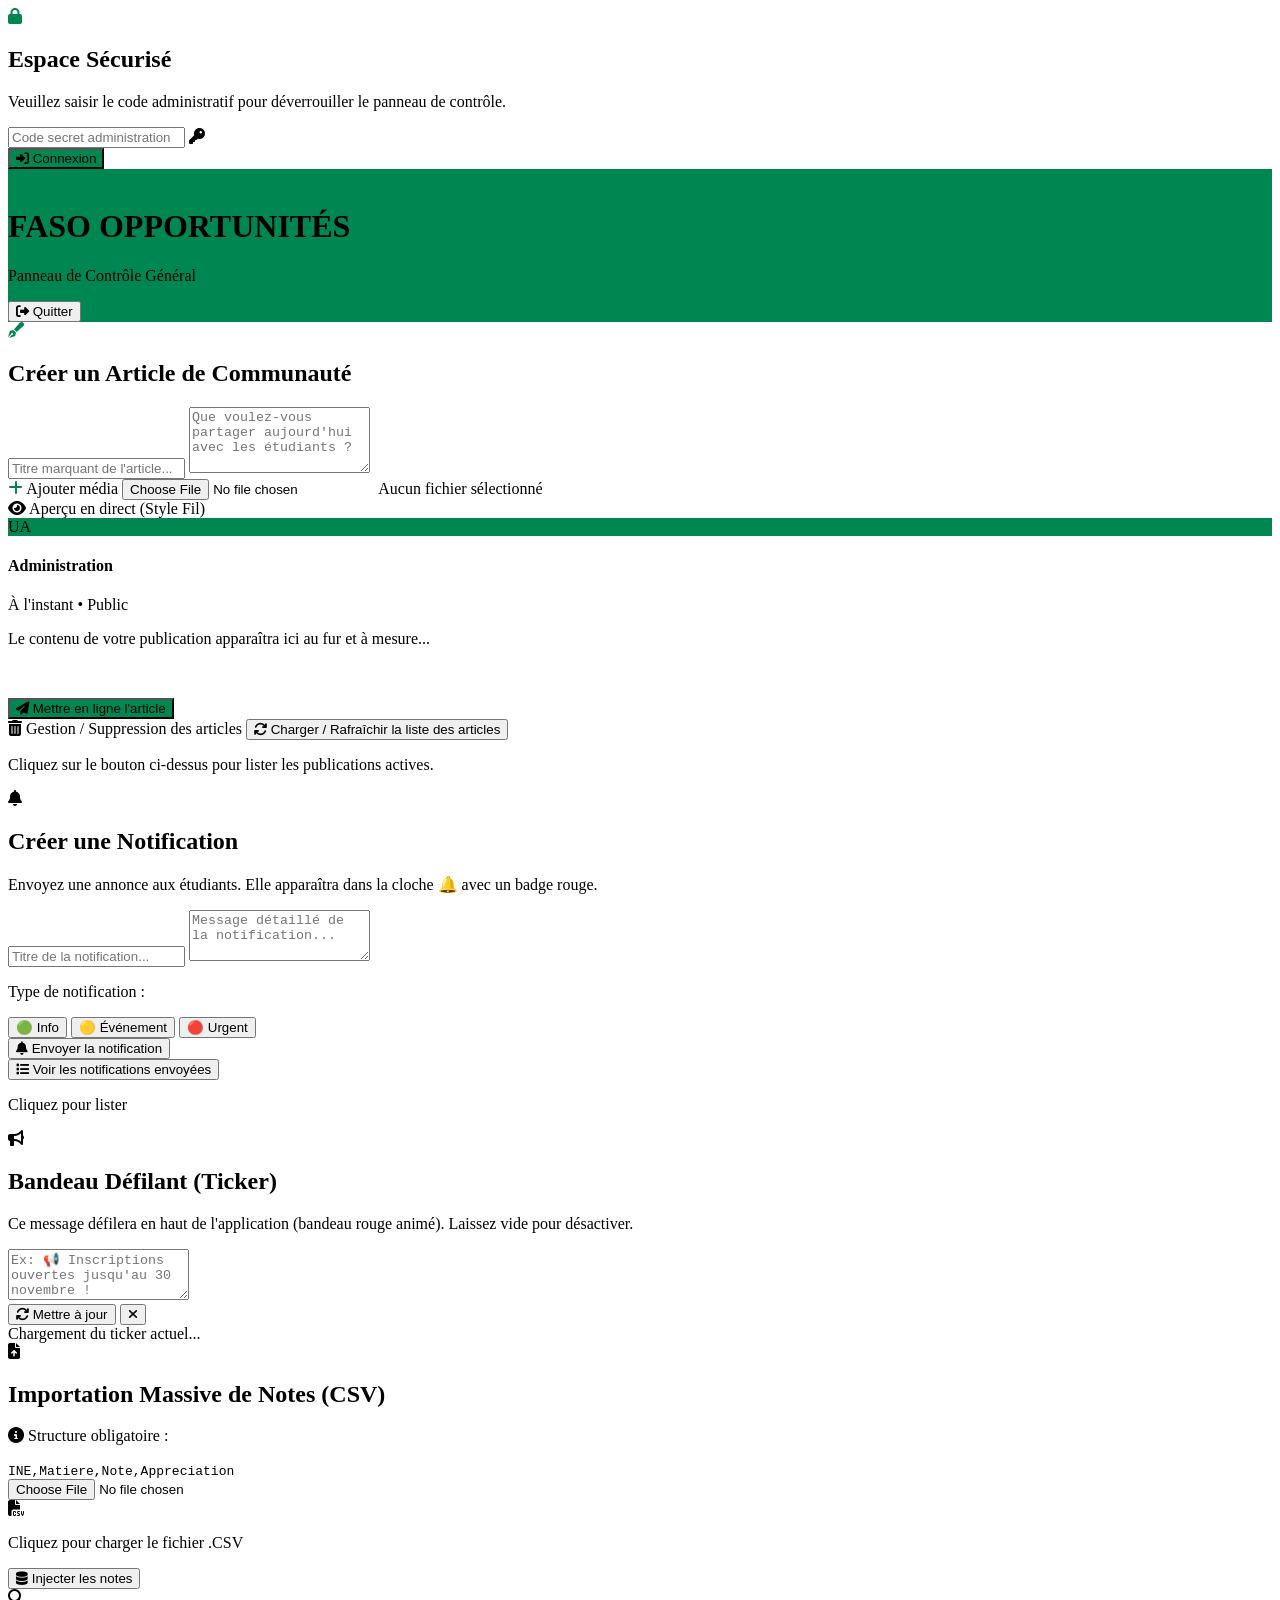
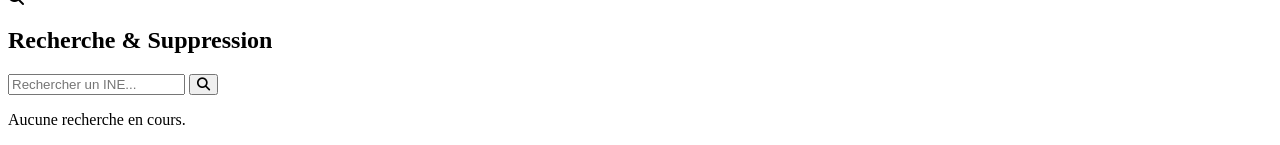
==== commit 9b1fe7ad: "Create admin.html" ====
--- a/admin.html
+++ b/admin.html
@@ -7,8 +7,6 @@
     <script src="https://cdn.tailwindcss.com"></script>
     <link rel="stylesheet" href="https://cdnjs.cloudflare.com/ajax/libs/font-awesome/6.4.0/css/all.min.css">
     <script src="https://cdnjs.cloudflare.com/ajax/libs/PapaParse/5.3.2/papaparse.min.js"></script>
-    
-    <!-- 🔥 BIBLIOTHÈQUE DE COMPRESSION D'IMAGES -->
     <script src="https://cdn.jsdelivr.net/npm/browser-image-compression@2.0.2/dist/browser-image-compression.min.js"></script>
     
     <script src="https://www.gstatic.com/firebasejs/11.0.0/firebase-app-compat.js"></script>
@@ -22,6 +20,11 @@
         .glass-lock { background: rgba(255, 255, 255, 0.85); backdrop-filter: blur(10px); }
         .loading-spinner { display: inline-block; width: 14px; height: 14px; border: 2px solid rgba(255,255,255,0.3); border-top-color: white; border-radius: 50%; animation: spin 0.8s linear infinite; }
         @keyframes spin { to { transform: rotate(360deg); } }
+        
+        .notif-type-btn { transition: all 0.2s; }
+        .notif-type-btn.selected-info { background: #10b981; color: white; }
+        .notif-type-btn.selected-event { background: #f59e0b; color: white; }
+        .notif-type-btn.selected-urgent { background: #dc2626; color: white; }
     </style>
 </head>
 <body class="bg-gray-50 font-sans min-h-screen text-gray-800">
@@ -117,41 +120,81 @@
                     </div>
                 </section>
 
-                <!-- SECTION : RECHERCHE & SUPPRESSION DE RELEVÉS -->
-                <section class="bg-white p-6 rounded-[28px] shadow-sm border border-gray-100 space-y-4">
-                    <div class="flex items-center gap-3 border-b pb-3">
-                        <div class="p-2 bg-amber-50 text-amber-600 rounded-xl"><i class="fas fa-search text-lg"></i></div>
-                        <h2 class="text-base font-bold text-gray-900">Recherche & Suppression de Relevés</h2>
-                    </div>
-                    <p class="text-xs text-gray-500">Saisissez l'INE officiel complet d'un étudiant pour visualiser et supprimer instantanément ses relevés en base de données.</p>
+                <!-- 🔔 NOUVELLE SECTION : CRÉER UNE NOTIFICATION -->
+                <section class="bg-white p-6 rounded-[28px] shadow-sm border border-gray-100 space-y-4">
+                    <div class="flex items-center gap-3 border-b pb-3">
+                        <div class="p-2 bg-amber-50 text-amber-600 rounded-xl"><i class="fas fa-bell text-lg"></i></div>
+                        <h2 class="text-base font-bold text-gray-900">Créer une Notification</h2>
+                    </div>
+                    <p class="text-xs text-gray-500">Envoyez une annonce aux étudiants. Elle apparaîtra dans la cloche 🔔 avec un badge rouge.</p>
+                    
+                    <div class="space-y-3">
+                        <input type="text" id="notif-title" placeholder="Titre de la notification..." class="w-full p-3 bg-gray-50 border border-gray-200 rounded-xl focus:border-amber-500 focus:bg-white outline-none text-sm font-semibold">
+                        <textarea id="notif-message" rows="3" placeholder="Message détaillé de la notification..." class="w-full p-3 bg-gray-50 border border-gray-200 rounded-xl focus:border-amber-500 focus:bg-white outline-none text-sm"></textarea>
+                        
+                        <div>
+                            <p class="text-[11px] font-bold text-gray-500 uppercase mb-2">Type de notification :</p>
+                            <div class="flex gap-2">
+                                <button onclick="selectNotifType('info')" data-type="info" class="notif-type-btn flex-1 py-2 rounded-xl text-xs font-bold bg-gray-100 text-gray-700">
+                                    🟢 Info
+                                </button>
+                                <button onclick="selectNotifType('event')" data-type="event" class="notif-type-btn flex-1 py-2 rounded-xl text-xs font-bold bg-gray-100 text-gray-700">
+                                    🟡 Événement
+                                </button>
+                                <button onclick="selectNotifType('urgent')" data-type="urgent" class="notif-type-btn flex-1 py-2 rounded-xl text-xs font-bold bg-gray-100 text-gray-700">
+                                    🔴 Urgent
+                                </button>
+                            </div>
+                        </div>
+                    </div>
+
+                    <button onclick="sendNotification()" class="w-full bg-amber-500 hover:bg-amber-600 text-white font-bold py-3 rounded-xl transition shadow flex items-center justify-center gap-2">
+                        <i class="fas fa-bell"></i> Envoyer la notification
+                    </button>
+
+                    <div class="mt-4 border-t pt-3">
+                        <button onclick="loadNotifsAdmin()" class="w-full bg-gray-100 hover:bg-gray-200 text-gray-700 font-bold py-2 rounded-xl text-xs transition">
+                            <i class="fas fa-list mr-1"></i> Voir les notifications envoyées
+                        </button>
+                        <div id="notifs-admin-list" class="space-y-2 max-h-48 overflow-y-auto pr-1 mt-2">
+                            <p class="text-center text-xs text-gray-400 italic py-2">Cliquez pour lister</p>
+                        </div>
+                    </div>
+                </section>
+            </div>
+
+            <!-- COLONNE DROITE -->
+            <div class="space-y-8">
+                <!-- 📢 NOUVELLE SECTION : TICKER DÉFILANT -->
+                <section class="bg-white p-6 rounded-[28px] shadow-sm border border-gray-100 space-y-4">
+                    <div class="flex items-center gap-3 border-b pb-3">
+                        <div class="p-2 bg-red-50 text-red-600 rounded-xl"><i class="fas fa-bullhorn text-lg"></i></div>
+                        <h2 class="text-base font-bold text-gray-900">Bandeau Défilant (Ticker)</h2>
+                    </div>
+                    <p class="text-xs text-gray-500">Ce message défilera en haut de l'application (bandeau rouge animé). Laissez vide pour désactiver.</p>
+                    
+                    <textarea id="ticker-text" rows="3" placeholder="Ex: 📢 Inscriptions ouvertes jusqu'au 30 novembre !" class="w-full p-3 bg-gray-50 border border-gray-200 rounded-xl focus:border-red-500 focus:bg-white outline-none text-sm"></textarea>
                     
                     <div class="flex gap-2">
-                        <div class="relative flex-1">
-                            <input type="text" id="search-ine" placeholder="Rechercher un INE étudiant..." class="w-full pl-10 pr-4 py-3 bg-gray-50 border border-gray-200 rounded-xl focus:border-amber-500 focus:bg-white outline-none text-sm transition font-bold uppercase">
-                            <i class="fas fa-id-badge absolute left-3.5 top-4 text-gray-400"></i>
-                        </div>
-                        <button onclick="findNote()" class="bg-amber-500 hover:bg-amber-600 text-white font-bold px-5 rounded-xl transition shadow active:scale-95">
-                            <i class="fas fa-search"></i>
-                        </button>
-                    </div>
-
-                    <div id="edit-area" class="space-y-3 pt-2 max-h-60 overflow-y-auto pr-1">
-                        <p class="text-center text-xs text-gray-400 italic py-4">Aucune recherche en cours.</p>
-                    </div>
-                </section>
-            </div>
-
-            <!-- COLONNE DROITE -->
-            <div class="space-y-8">
+                        <button onclick="updateTicker()" class="flex-1 bg-red-600 hover:bg-red-700 text-white font-bold py-3 rounded-xl transition shadow flex items-center justify-center gap-2">
+                            <i class="fas fa-sync"></i> Mettre à jour
+                        </button>
+                        <button onclick="clearTicker()" class="bg-gray-200 hover:bg-gray-300 text-gray-700 font-bold py-3 px-4 rounded-xl transition">
+                            <i class="fas fa-times"></i>
+                        </button>
+                    </div>
+
+                    <div id="ticker-status" class="text-xs text-gray-500 italic text-center">Chargement du ticker actuel...</div>
+                </section>
+
                 <!-- SECTION : IMPORTATION MASSIVE DE NOTES -->
                 <section class="bg-white p-6 rounded-[28px] shadow-sm border border-gray-100 space-y-4">
                     <div class="flex items-center gap-3 border-b pb-3">
                         <div class="p-2 bg-purple-50 text-purple-600 rounded-xl"><i class="fas fa-file-upload text-lg"></i></div>
-                        <h2 class="text-base font-bold text-gray-900">Importation Massive de Notes (Excel / CSV)</h2>
+                        <h2 class="text-base font-bold text-gray-900">Importation Massive de Notes (CSV)</h2>
                     </div>
                     <div class="bg-purple-50 p-4 rounded-2xl text-xs text-purple-950 border border-purple-100 space-y-1">
-                        <p class="font-bold"><i class="fas fa-info-circle mr-1"></i> Structure obligatoire du fichier :</p>
-                        <p>La première ligne de votre fichier CSV doit impérativement contenir les en-têtes exacts suivants :</p>
+                        <p class="font-bold"><i class="fas fa-info-circle mr-1"></i> Structure obligatoire :</p>
                         <code class="block bg-white/60 p-2 rounded mt-1 font-mono text-[11px] border border-purple-200">INE,Matiere,Note,Appreciation</code>
                     </div>
 
@@ -159,27 +202,29 @@
                         <input type="file" id="csv-file" accept=".csv" class="absolute inset-0 w-full h-full opacity-0 cursor-pointer" onchange="displayCSVName(event)">
                         <div class="space-y-2">
                             <i class="fas fa-file-csv text-4xl text-purple-400"></i>
-                            <p id="csv-file-name" class="text-xs font-bold text-gray-600">Cliquez pour charger ou glissez le fichier .CSV ici</p>
-                            <p class="text-[10px] text-gray-400">Prend en charge l'injection de gros volumes de données</p>
+                            <p id="csv-file-name" class="text-xs font-bold text-gray-600">Cliquez pour charger le fichier .CSV</p>
                         </div>
                     </div>
 
                     <button onclick="importNotes()" class="w-full bg-purple-600 hover:bg-purple-700 text-white font-bold py-3 rounded-xl transition shadow flex items-center justify-center gap-2">
-                        <i class="fas fa-database"></i> Injecter et lier les notes aux INE
+                        <i class="fas fa-database"></i> Injecter les notes
                     </button>
                 </section>
 
-                <!-- SECTION : INFOS / AIDE -->
-                <section class="bg-white p-6 rounded-[28px] shadow-sm border border-gray-100 space-y-4">
-                    <div class="flex items-center gap-3 border-b pb-3">
-                        <div class="p-2 bg-blue-50 text-blue-600 rounded-xl"><i class="fas fa-info-circle text-lg"></i></div>
-                        <h2 class="text-base font-bold text-gray-900">Informations Système</h2>
-                    </div>
-                    <div class="space-y-2 text-xs text-gray-600">
-                        <p class="flex items-center gap-2"><i class="fas fa-check-circle text-green-600"></i> <span><strong>Articles</strong> : Publication instantanée sur le fil étudiant</span></p>
-                        <p class="flex items-center gap-2"><i class="fas fa-compress-alt text-blue-600"></i> <span><strong>Images</strong> : Compression auto (< 700 Ko garantis)</span></p>
-                        <p class="flex items-center gap-2"><i class="fas fa-check-circle text-green-600"></i> <span><strong>Notes CSV</strong> : Injection par lots de 500 (Firestore optimisé)</span></p>
-                        <p class="flex items-center gap-2"><i class="fas fa-check-circle text-green-600"></i> <span><strong>Base64</strong> : Sans Firebase Storage (100% gratuit)</span></p>
+                <!-- SECTION : RECHERCHE & SUPPRESSION DE RELEVÉS -->
+                <section class="bg-white p-6 rounded-[28px] shadow-sm border border-gray-100 space-y-4">
+                    <div class="flex items-center gap-3 border-b pb-3">
+                        <div class="p-2 bg-amber-50 text-amber-600 rounded-xl"><i class="fas fa-search text-lg"></i></div>
+                        <h2 class="text-base font-bold text-gray-900">Recherche & Suppression</h2>
+                    </div>
+                    <div class="flex gap-2">
+                        <input type="text" id="search-ine" placeholder="Rechercher un INE..." class="flex-1 pl-3 pr-4 py-3 bg-gray-50 border border-gray-200 rounded-xl focus:border-amber-500 focus:bg-white outline-none text-sm font-bold uppercase">
+                        <button onclick="findNote()" class="bg-amber-500 hover:bg-amber-600 text-white font-bold px-5 rounded-xl transition shadow active:scale-95">
+                            <i class="fas fa-search"></i>
+                        </button>
+                    </div>
+                    <div id="edit-area" class="space-y-3 pt-2 max-h-60 overflow-y-auto pr-1">
+                        <p class="text-center text-xs text-gray-400 italic py-4">Aucune recherche en cours.</p>
                     </div>
                 </section>
             </div>
@@ -205,25 +250,47 @@
         const db = firebase.firestore();
 
         let selectedFile = null;
-        let compressedBase64 = null; // Cache la version compressée
-
-        // 🎯 Limite Firestore : 1 Mo par document
-        // On garde une marge de sécurité : ~700 Ko pour l'image Base64
-        const MAX_BASE64_SIZE = 700 * 1024; // 700 Ko
+        let compressedBase64 = null;
+        let selectedNotifType = 'info';
+
+        const MAX_BASE64_SIZE = 700 * 1024;
+
+        // ========== 🔐 CODE ADMIN CHIFFRÉ (XOR avec clé) ==========
+        // Le code "UA2026" est chiffré. Personne ne peut le voir en clair.
+        // Chiffré = "RVs1MzY=" après XOR avec la clé
+        const ENCRYPTED_CODE = "RVs1MzY=";
+        const SECRET_KEY = "ua_social_2026_key";
+
+        function decryptCode(encrypted) {
+            try {
+                const decoded = atob(encrypted);
+                let result = "";
+                for (let i = 0; i < decoded.length; i++) {
+                    const charCode = decoded.charCodeAt(i) ^ SECRET_KEY.charCodeAt(i % SECRET_KEY.length);
+                    result += String.fromCharCode(charCode);
+                }
+                return result;
+            } catch (e) {
+                return "";
+            }
+        }
 
         // ========== 1. BARRIÈRE DE SÉCURITÉ ==========
         function checkCode() {
             const inputCode = document.getElementById('adminCode').value;
-            if (inputCode === 'UA2026') {
+            const correctCode = decryptCode(ENCRYPTED_CODE);
+            
+            if (inputCode === correctCode) {
                 document.getElementById('login-screen').classList.add('hidden');
                 document.getElementById('admin-panel').classList.remove('hidden');
                 loadAdminArticles();
+                loadTickerAdmin();
             } else {
                 alert("🔴 Code d'accès refusé. Autorisation requise.");
             }
         }
 
-        // ========== 2. PRÉVISUALISATION ==========
+        // ========== 2. PRÉVISUALISATION ARTICLE ==========
         function updatePreview() {
             const content = document.getElementById('art-content').value;
             const previewText = document.getElementById('preview-text');
@@ -232,452 +299,4 @@
             }
         }
 
-        // ========== 3. SÉLECTION + COMPRESSION AUTOMATIQUE DE L'IMAGE ==========
-        async function handleFileSelect(event) {
-            const file = event.target.files[0];
-            const nameDisplay = document.getElementById('file-name-display');
-            const previewImg = document.getElementById('preview-img');
-            const compInfo = document.getElementById('compression-info');
-            
-            if (!file) {
-                selectedFile = null;
-                compressedBase64 = null;
-                if (nameDisplay) {
-                    nameDisplay.innerText = "Aucun fichier sélectionné";
-                    nameDisplay.className = "text-xs text-gray-400 italic truncate";
-                }
-                if (previewImg) previewImg.classList.add('hidden');
-                if (compInfo) compInfo.classList.add('hidden');
-                return;
-            }
-
-            // Vérification du type
-            if (!file.type.startsWith('image/')) {
-                alert("⚠️ Veuillez utiliser uniquement des images (.jpg, .png, .webp).");
-                event.target.value = "";
-                selectedFile = null;
-                return;
-            }
-
-            // Affichage du nom
-            if (nameDisplay) {
-                nameDisplay.innerText = `⏳ Compression en cours : ${file.name}`;
-                nameDisplay.className = "text-xs text-blue-600 font-bold truncate";
-            }
-
-            const originalSize = (file.size / 1024).toFixed(0);
-
-            try {
-                // 🔥 COMPRESSION AUTOMATIQUE INTELLIGENTE
-                // Étape 1 : Compression agressive
-                let compressed = await imageCompression(file, {
-                    maxSizeMB: 0.5,           // 500 Ko max
-                    maxWidthOrHeight: 1200,   // Max 1200px (bon compromis qualité/poids)
-                    useWebWorker: true,
-                    initialQuality: 0.85
-                });
-
-                // Étape 2 : Vérification + recompression si nécessaire
-                let base64 = await fileToBase64(compressed);
-                let base64Size = base64.length;
-
-                // Si toujours trop gros, on recompresse plus fort
-                if (base64Size > MAX_BASE64_SIZE) {
-                    console.log(`🔄 Recompression nécessaire : ${(base64Size/1024).toFixed(0)} Ko → objectif < 700 Ko`);
-                    
-                    compressed = await imageCompression(compressed, {
-                        maxSizeMB: 0.3,
-                        maxWidthOrHeight: 900,
-                        useWebWorker: true,
-                        initialQuality: 0.75
-                    });
-                    base64 = await fileToBase64(compressed);
-                    base64Size = base64.length;
-                }
-
-                // Si TOUJOURS trop gros, on force une compression maximale
-                if (base64Size > MAX_BASE64_SIZE) {
-                    console.log(`🔄 Compression maximale : ${(base64Size/1024).toFixed(0)} Ko`);
-                    
-                    compressed = await imageCompression(compressed, {
-                        maxSizeMB: 0.2,
-                        maxWidthOrHeight: 800,
-                        useWebWorker: true,
-                        initialQuality: 0.65
-                    });
-                    base64 = await fileToBase64(compressed);
-                    base64Size = base64.length;
-                }
-
-                // 🚨 Dernière vérification de sécurité
-                if (base64Size > MAX_BASE64_SIZE) {
-                    alert(`❌ Impossible de compresser suffisamment cette image.\n\nTaille finale : ${(base64Size/1024).toFixed(0)} Ko\nMaximum autorisé : 700 Ko\n\nEssayez une image plus légère ou de résolution plus basse.`);
-                    event.target.value = "";
-                    selectedFile = null;
-                    compressedBase64 = null;
-                    if (previewImg) previewImg.classList.add('hidden');
-                    if (nameDisplay) {
-                        nameDisplay.innerText = "Aucun fichier sélectionné";
-                        nameDisplay.className = "text-xs text-gray-400 italic truncate";
-                    }
-                    return;
-                }
-
-                // ✅ Succès : on garde la version compressée
-                selectedFile = compressed;
-                compressedBase64 = base64;
-
-                // Affichage de la prévisualisation
-                if (previewImg) {
-                    previewImg.src = base64;
-                    previewImg.classList.remove('hidden');
-                }
-
-                // Affichage des infos de compression
-                const finalSize = (base64Size / 1024).toFixed(0);
-                const ratio = ((1 - base64Size / (file.size * 1.33)) * 100).toFixed(0);
-                
-                if (nameDisplay) {
-                    nameDisplay.innerText = `✅ ${file.name} — compressée à ${finalSize} Ko`;
-                    nameDisplay.className = "text-xs text-green-600 font-bold truncate";
-                }
-                if (compInfo) {
-                    compInfo.innerText = `📉 ${originalSize} Ko → ${finalSize} Ko (${ratio}% de réduction)`;
-                    compInfo.classList.remove('hidden');
-                }
-
-                console.log(`✅ Image compressée : ${originalSize} Ko → ${finalSize} Ko`);
-
-            } catch (error) {
-                console.error("Erreur de compression :", error);
-                alert("❌ Erreur lors de la compression : " + error.message);
-                selectedFile = null;
-                compressedBase64 = null;
-                if (previewImg) previewImg.classList.add('hidden');
-                if (nameDisplay) {
-                    nameDisplay.innerText = "Aucun fichier sélectionné";
-                    nameDisplay.className = "text-xs text-gray-400 italic truncate";
-                }
-            }
-        }
-
-        // Utilitaire : File → Base64
-        function fileToBase64(file) {
-            return new Promise((resolve, reject) => {
-                const reader = new FileReader();
-                reader.onloadend = () => resolve(reader.result);
-                reader.onerror = () => reject(new Error("Erreur de lecture du fichier"));
-                reader.readAsDataURL(file);
-            });
-        }
-
-        // ========== 4. UPLOAD AVEC IMAGE COMPRESSÉE ==========
-        async function uploadArticle() {
-            const title = document.getElementById('art-title').value.trim();
-            const content = document.getElementById('art-content').value.trim();
-            const btn = document.getElementById('btn-publish');
-            
-            if (!content) {
-                alert("⚠️ Le contenu de l'article ne peut pas être vide !");
-                return;
-            }
-
-            // Désactiver le bouton pendant l'envoi
-            const originalBtnContent = btn.innerHTML;
-            btn.disabled = true;
-            btn.innerHTML = `<span class="loading-spinner"></span> Envoi en cours...`;
-
-            try {
-                // Si une image a été sélectionnée et compressée
-                if (compressedBase64) {
-                    await publierArticleData(title, content, compressedBase64);
-                } else {
-                    await publierArticleData(title, content, null);
-                }
-            } catch (error) {
-                alert("❌ Échec de la publication : " + error.message);
-                btn.disabled = false;
-                btn.innerHTML = originalBtnContent;
-            }
-        }
-
-        async function publierArticleData(title, content, mediaUrl) {
-            try {
-                // Vérification finale de taille du document complet
-                const docContent = {
-                    title: title,
-                    content: content,
-                    imageUrl: mediaUrl || null,
-                    createdAt: firebase.firestore.FieldValue.serverTimestamp()
-                };
-
-                // Estimation de la taille totale (texte + base64)
-                const estimatedSize = JSON.stringify(docContent).length;
-                console.log(`📦 Taille estimée du document : ${(estimatedSize / 1024).toFixed(0)} Ko`);
-                
-                if (estimatedSize > 1000000) {
-                    throw new Error(`Document trop lourd (${(estimatedSize/1024).toFixed(0)} Ko). Limite Firestore : 1000 Ko.`);
-                }
-
-                await db.collection("articles").add(docContent);
-
-                alert("✅ Article mis en ligne avec succès sur le fil des étudiants !");
-                
-                // Nettoyage complet du formulaire
-                resetForm();
-                loadAdminArticles();
-
-            } catch (error) {
-                console.error("Erreur Firestore :", error);
-                throw error;
-            }
-        }
-
-        function resetForm() {
-            document.getElementById('art-title').value = "";
-            document.getElementById('art-content').value = "";
-            document.getElementById('art-file').value = "";
-            
-            const nameDisplay = document.getElementById('file-name-display');
-            if (nameDisplay) {
-                nameDisplay.innerText = "Aucun fichier sélectionné";
-                nameDisplay.className = "text-xs text-gray-400 italic truncate";
-            }
-            
-            const previewImg = document.getElementById('preview-img');
-            if (previewImg) previewImg.classList.add('hidden');
-            
-            const compInfo = document.getElementById('compression-info');
-            if (compInfo) compInfo.classList.add('hidden');
-            
-            updatePreview();
-            selectedFile = null;
-            compressedBase64 = null;
-            
-            // Réactiver le bouton
-            const btn = document.getElementById('btn-publish');
-            btn.disabled = false;
-            btn.innerHTML = `<i class="fas fa-paper-plane"></i> Mettre en ligne l'article`;
-        }
-
-        // ========== 5. GESTION DES ARTICLES ==========
-        async function loadAdminArticles() {
-            const listArea = document.getElementById('admin-articles-list');
-            if (!listArea) return;
-            listArea.innerHTML = `<div class="text-center py-2 text-xs text-gray-500"><i class="fas fa-spinner animate-spin text-green-600"></i> Récupération du fil...</div>`;
-            
-            try {
-                const snapshot = await db.collection("articles").orderBy("createdAt", "desc").get();
-                
-                if (snapshot.empty) {
-                    listArea.innerHTML = `<p class="text-center text-xs text-gray-400 py-2">Aucun article publié pour le moment.</p>`;
-                    return;
-                }
-
-                listArea.innerHTML = "";
-                snapshot.forEach(doc => {
-                    const data = doc.data();
-                    const displayTitle = data.title || "Sans titre";
-                    const displayContent = data.content || data.contenu || "";
-                    const hasImage = data.imageUrl ? "📷" : "";
-                    
-                    listArea.innerHTML += `
-                        <div id="art-card-${doc.id}" class="bg-gray-50 p-2 rounded-xl flex justify-between items-center gap-3 text-xs border border-gray-200">
-                            <div class="flex-1 min-w-0">
-                                <h4 class="font-bold text-gray-800 truncate">${hasImage} ${displayTitle}</h4>
-                                <p class="text-[10px] text-gray-400 truncate">${displayContent}</p>
-                            </div>
-                            <button onclick="deleteArticle('${doc.id}')" class="text-red-500 hover:text-red-700 p-2 bg-red-50 rounded-lg transition shrink-0">
-                                <i class="fas fa-trash-alt"></i>
-                            </button>
-                        </div>`;
-                });
-            } catch (error) {
-                listArea.innerHTML = `<p class="text-center text-xs text-red-500 py-2">Erreur : ${error.message}</p>`;
-            }
-        }
-
-        async function deleteArticle(docId) {
-            if (!confirm("⚠️ Voulez-vous vraiment supprimer définitivement cette publication ? Elle disparaîtra immédiatement de l'accueil de tous les étudiants.")) return;
-
-            try {
-                await db.collection("articles").doc(docId).delete();
-                const element = document.getElementById(`art-card-${docId}`);
-                if (element) element.remove();
-                alert("✅ Publication supprimée !");
-                
-                const listArea = document.getElementById('admin-articles-list');
-                if (listArea && listArea.children.length === 0) {
-                    listArea.innerHTML = `<p class="text-center text-xs text-gray-400 py-2">Aucun article restant.</p>`;
-                }
-            } catch (error) {
-                alert("❌ Suppression impossible : " + error.message);
-            }
-        }
-
-        // ========== 6. IMPORTATION DES NOTES CSV ==========
-        function displayCSVName(event) {
-            const file = event.target.files[0];
-            const csvNameDisplay = document.getElementById('csv-file-name');
-            if (file && csvNameDisplay) {
-                csvNameDisplay.innerText = `📊 Fichier prêt : ${file.name}`;
-                csvNameDisplay.className = "text-xs font-bold text-purple-700 truncate";
-            }
-        }
-
-        async function importNotes() {
-            const fileInput = document.getElementById('csv-file');
-            if (!fileInput || fileInput.files.length === 0) {
-                alert("⚠️ Sélectionnez d'abord un fichier au format .CSV");
-                return;
-            }
-
-            const file = fileInput.files[0];
-            
-            Papa.parse(file, {
-                header: true,
-                skipEmptyLines: true,
-                complete: async function(results) {
-                    const rows = results.data;
-                    if (rows.length === 0) {
-                        alert("❌ Le fichier CSV semble vide.");
-                        return;
-                    }
-
-                    if (!('INE' in rows[0]) || !('Matiere' in rows[0]) || !('Note' in rows[0])) {
-                        alert("❌ Colonnes obligatoires introuvables. Vérifiez vos en-têtes : INE, Matiere, Note");
-                        return;
-                    }
-
-                    if (!confirm(`🚀 Injecter les ${rows.length} lignes de notes rattachées ?`)) return;
-
-                    let batch = db.batch();
-                    let counter = 0;
-                    let totalSaved = 0;
-
-                    try {
-                        for (let row of rows) {
-                            const ine = row.INE ? row.INE.trim().toUpperCase() : "";
-                            const matiere = row.Matiere ? row.Matiere.trim() : "";
-                            const note = row.Note ? row.Note.trim() : "";
-                            const commentaire = row.Appreciation ? row.Appreciation.trim() : (row.commentaire ? row.commentaire.trim() : "Aucune remarque.");
-
-                            if (!ine || !matiere) continue;
-
-                            const cleanKey = `${ine}_${matiere.replace(/[^a-zA-Z0-9]/g, "_")}`;
-                            const docRef = db.collection("notes").doc(cleanKey);
-
-                            batch.set(docRef, {
-                                ine: ine,
-                                matiere: matiere,
-                                note: note,
-                                commentaire: commentaire,
-                                importedAt: firebase.firestore.FieldValue.serverTimestamp()
-                            }, { merge: true });
-
-                            counter++;
-                            totalSaved++;
-
-                            if (counter === 500) {
-                                await batch.commit();
-                                batch = db.batch();
-                                counter = 0;
-                            }
-                        }
-
-                        if (counter > 0) {
-                            await batch.commit();
-                        }
-
-                        alert(`🎯 Base de données synchronisée ! ${totalSaved} notes ajoutées ou mises à jour.`);
-                        fileInput.value = "";
-                        const csvNameDisplay = document.getElementById('csv-file-name');
-                        if (csvNameDisplay) {
-                            csvNameDisplay.innerText = "Cliquez pour charger ou glissez le fichier .CSV ici";
-                            csvNameDisplay.className = "text-xs font-bold text-gray-600";
-                        }
-
-                    } catch (err) {
-                        alert("❌ Erreur d'écriture Firebase : " + err.message);
-                    }
-                }
-            });
-        }
-
-        // ========== 7. RECHERCHE ET SUPPRESSION DE NOTES ==========
-        async function findNote() {
-            const searchIne = document.getElementById('search-ine').value.trim().toUpperCase();
-            if (!searchIne) {
-                alert("⚠️ Veuillez saisir un INE pour lancer la recherche.");
-                return;
-            }
-
-            const editArea = document.getElementById('edit-area');
-            if (!editArea) return;
-            editArea.innerHTML = `<div class="text-center py-4"><i class="fas fa-spinner animate-spin text-amber-500"></i> Analyse en cours...</div>`;
-
-            try {
-                const snapshot = await db.collection("notes").where("ine", "==", searchIne).get();
-                
-                if (snapshot.empty) {
-                    editArea.innerHTML = `<p class="text-center text-xs text-red-500 py-4 font-bold"><i class="fas fa-exclamation-triangle"></i> Aucun relevé trouvé pour l'INE : ${searchIne}</p>`;
-                    return;
-                }
-
-                editArea.innerHTML = "";
-                snapshot.forEach(doc => {
-                    const data = doc.data();
-                    editArea.innerHTML += `
-                        <div id="card-${doc.id}" class="bg-gray-50 border border-gray-200 p-3 rounded-xl flex justify-between items-center gap-4 text-xs">
-                            <div class="flex-1 min-w-0">
-                                <h4 class="font-bold text-gray-900 truncate">📚 ${data.matiere}</h4>
-                                <p class="text-[11px] text-gray-500 italic mt-0.5">"${data.commentaire}"</p>
-                            </div>
-                            <div class="flex items-center gap-3 shrink-0">
-                                <span class="bg-amber-100 text-amber-800 font-black px-2.5 py-1 rounded-lg text-sm">${data.note}/20</span>
-                                <button onclick="deleteNote('${doc.id}')" class="text-red-500 hover:text-red-700 p-2 bg-red-50 rounded-lg transition" title="Supprimer définitivement">
-                                    <i class="fas fa-trash-alt"></i>
-                                </button>
-                            </div>
-                        </div>`;
-                });
-
-            } catch (error) {
-                editArea.innerHTML = `<p class="text-center text-xs text-red-500 py-4">Erreur : ${error.message}</p>`;
-            }
-        }
-
-        async function deleteNote(docId) {
-            if (!confirm("⚠️ Confirmez-vous la suppression définitive de cette note ? L'étudiant ne pourra plus la voir.")) return;
-
-            try {
-                await db.collection("notes").doc(docId).delete();
-                const card = document.getElementById(`card-${docId}`);
-                if (card) card.remove();
-                alert("✅ Note retirée avec succès.");
-                
-                const editArea = document.getElementById('edit-area');
-                if (editArea && editArea.children.length === 0) {
-                    editArea.innerHTML = `<p class="text-center text-xs text-gray-400 italic py-4">Plus aucun relevé pour cet INE.</p>`;
-                }
-            } catch (error) {
-                alert("❌ Impossible de supprimer la note : " + error.message);
-            }
-        }
-
-        // ========== EXPORTATION GLOBAL ==========
-        Object.assign(window, {
-            checkCode,
-            updatePreview,
-            handleFileSelect,
-            uploadArticle,
-            loadAdminArticles,
-            deleteArticle,
-            displayCSVName,
-            importNotes,
-            findNote,
-            deleteNote
-        });
-    </script>
-</body>
-</html>
+        //
